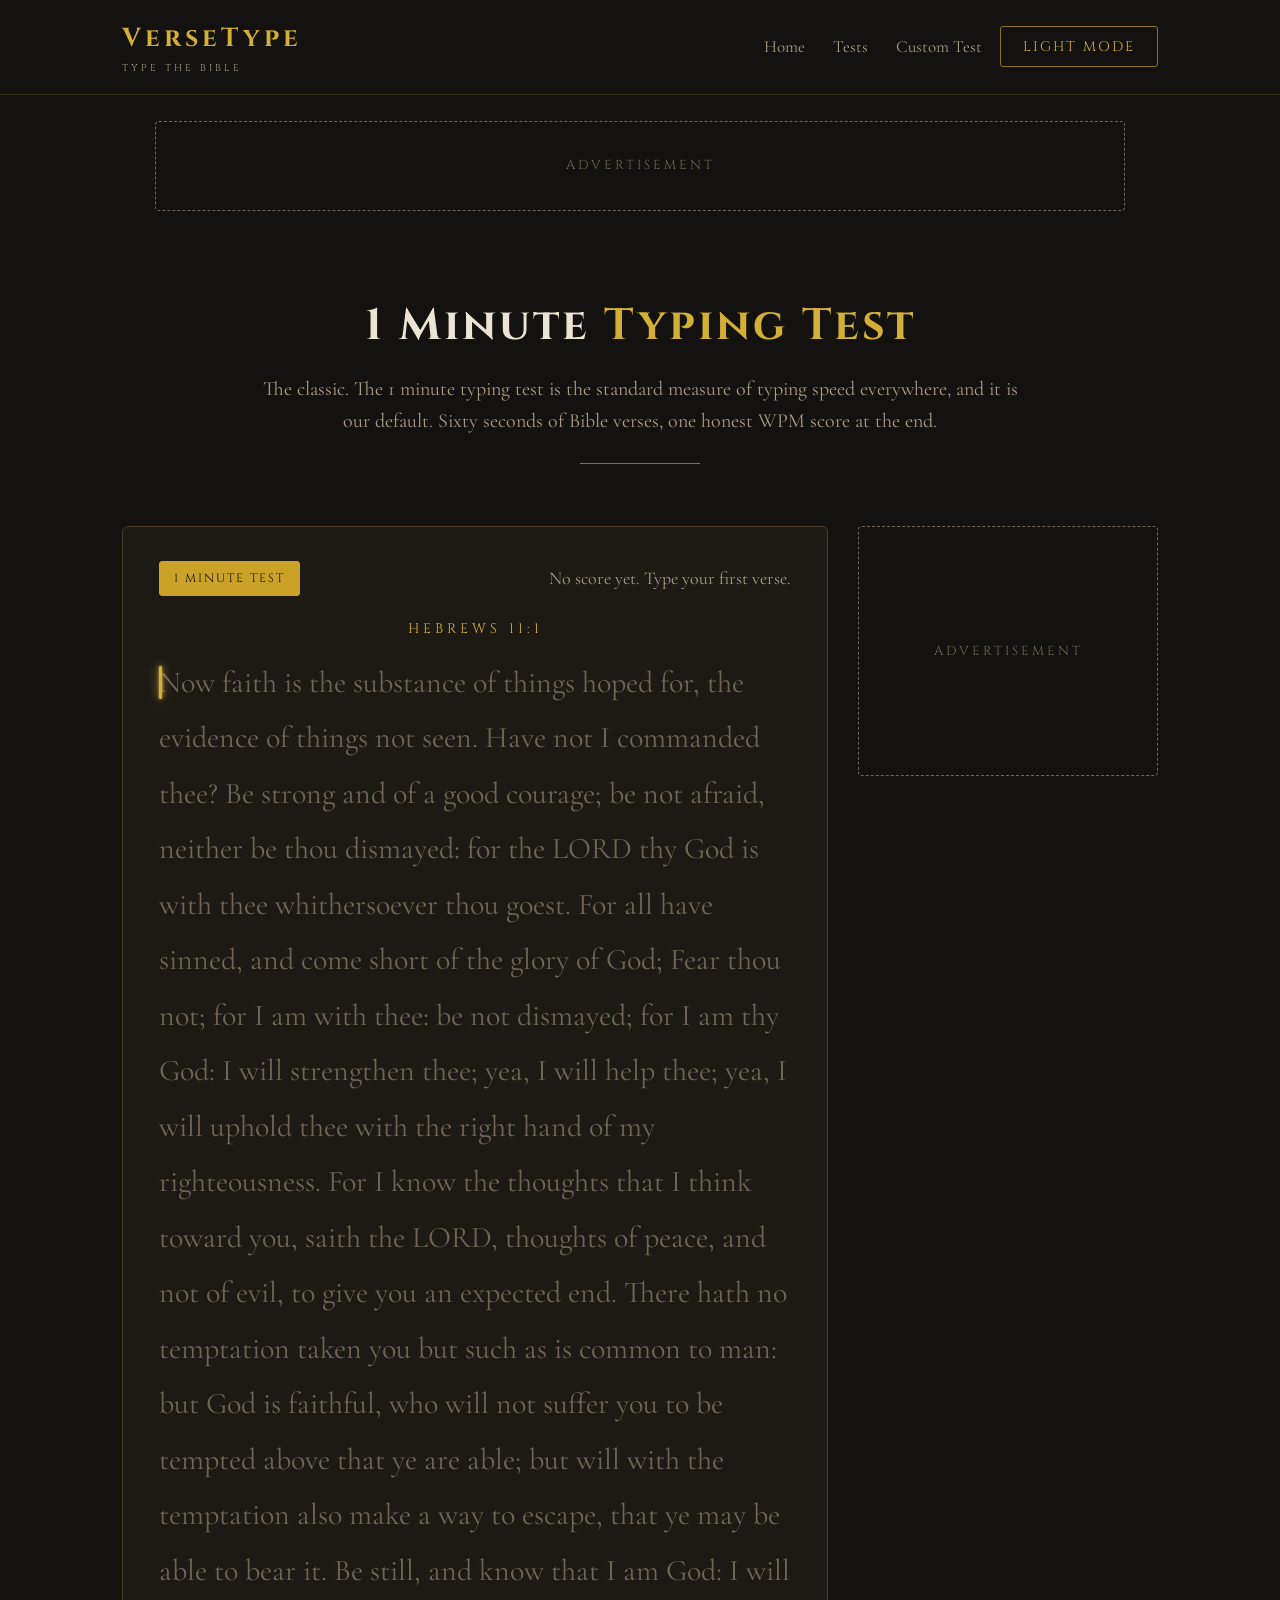
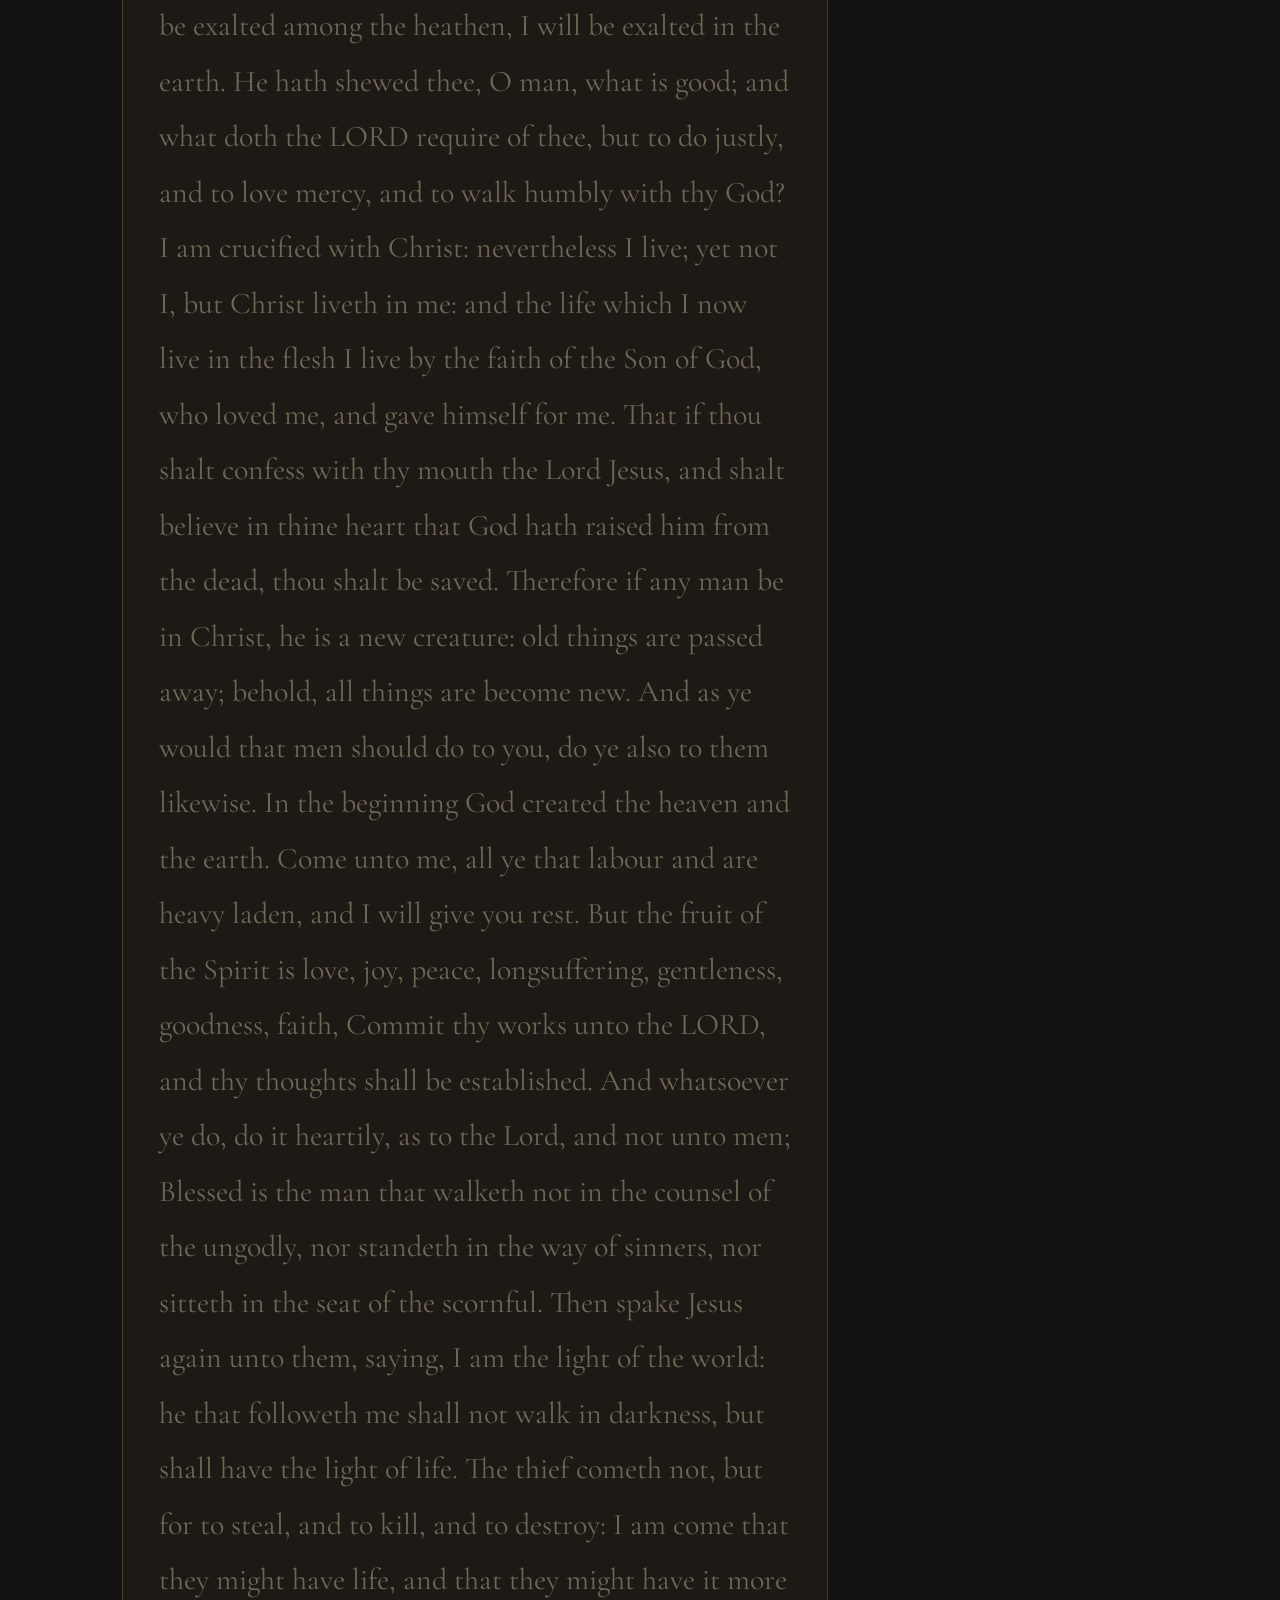
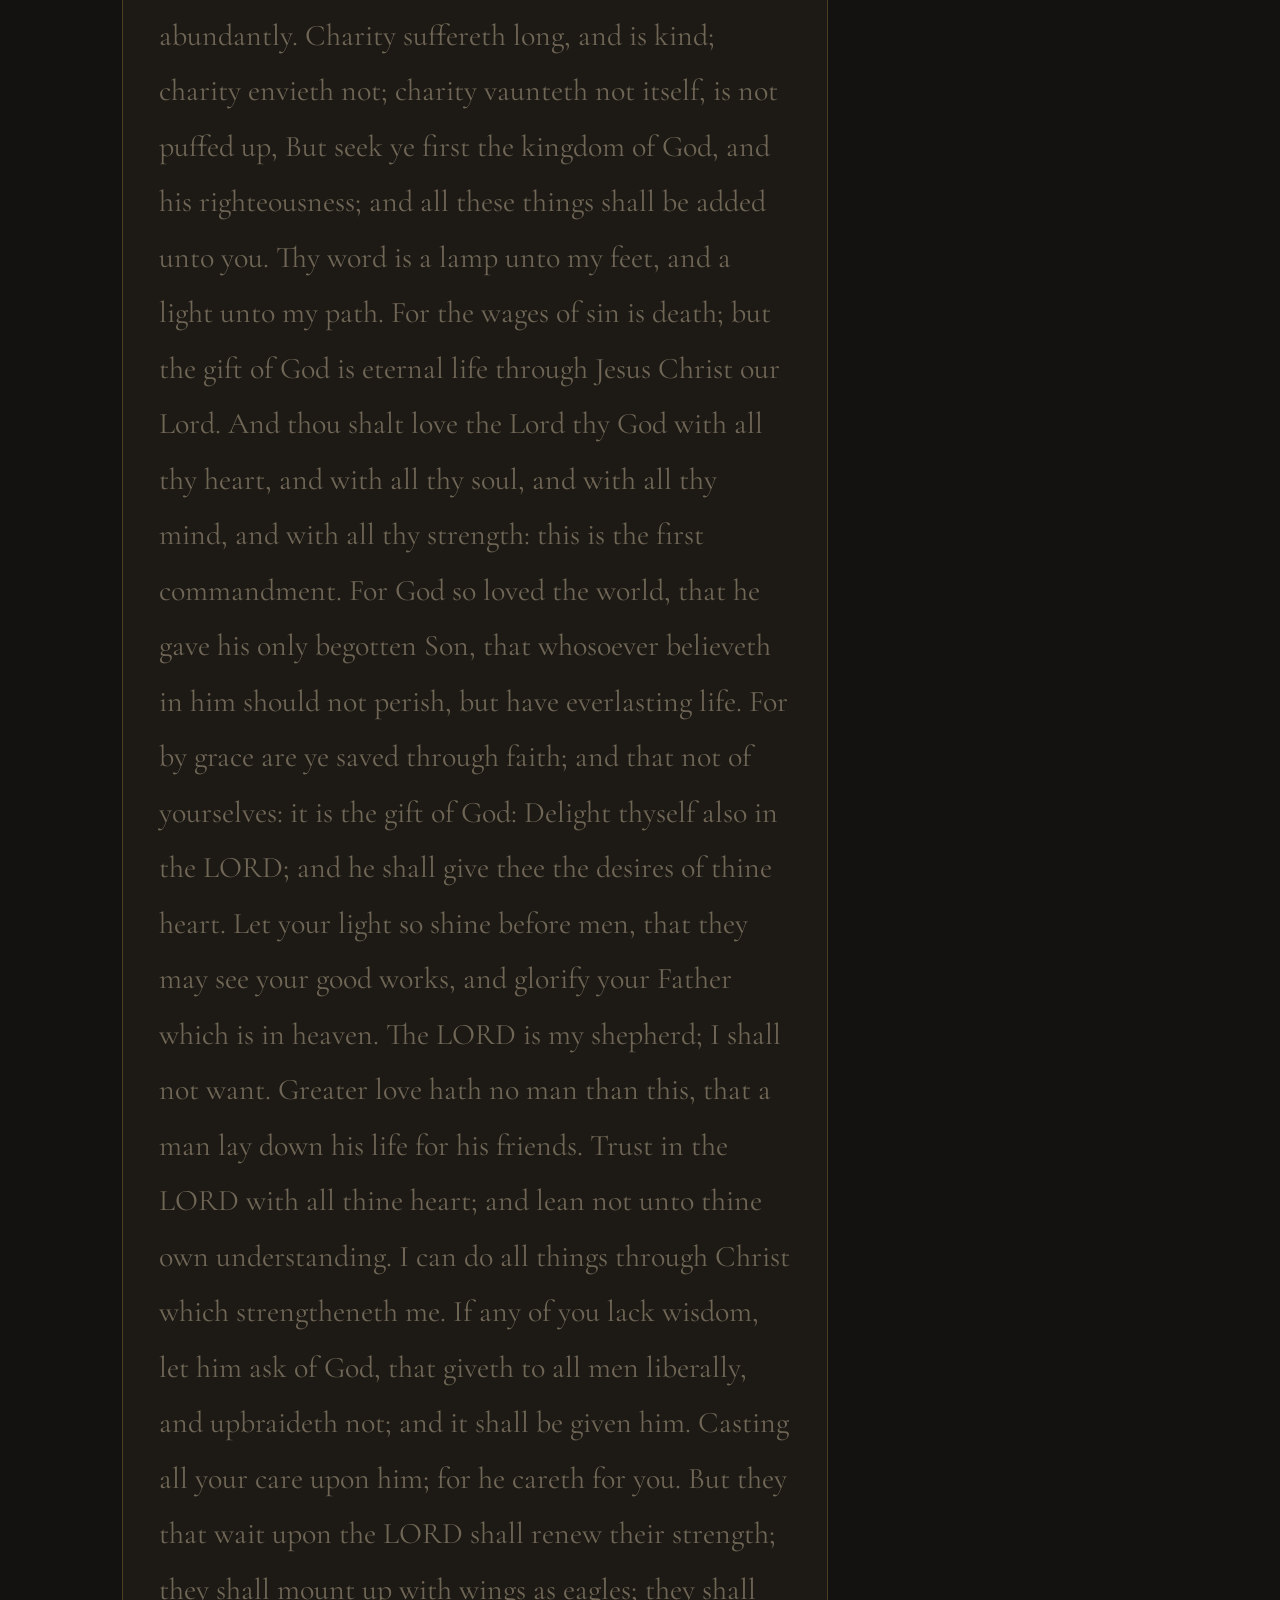
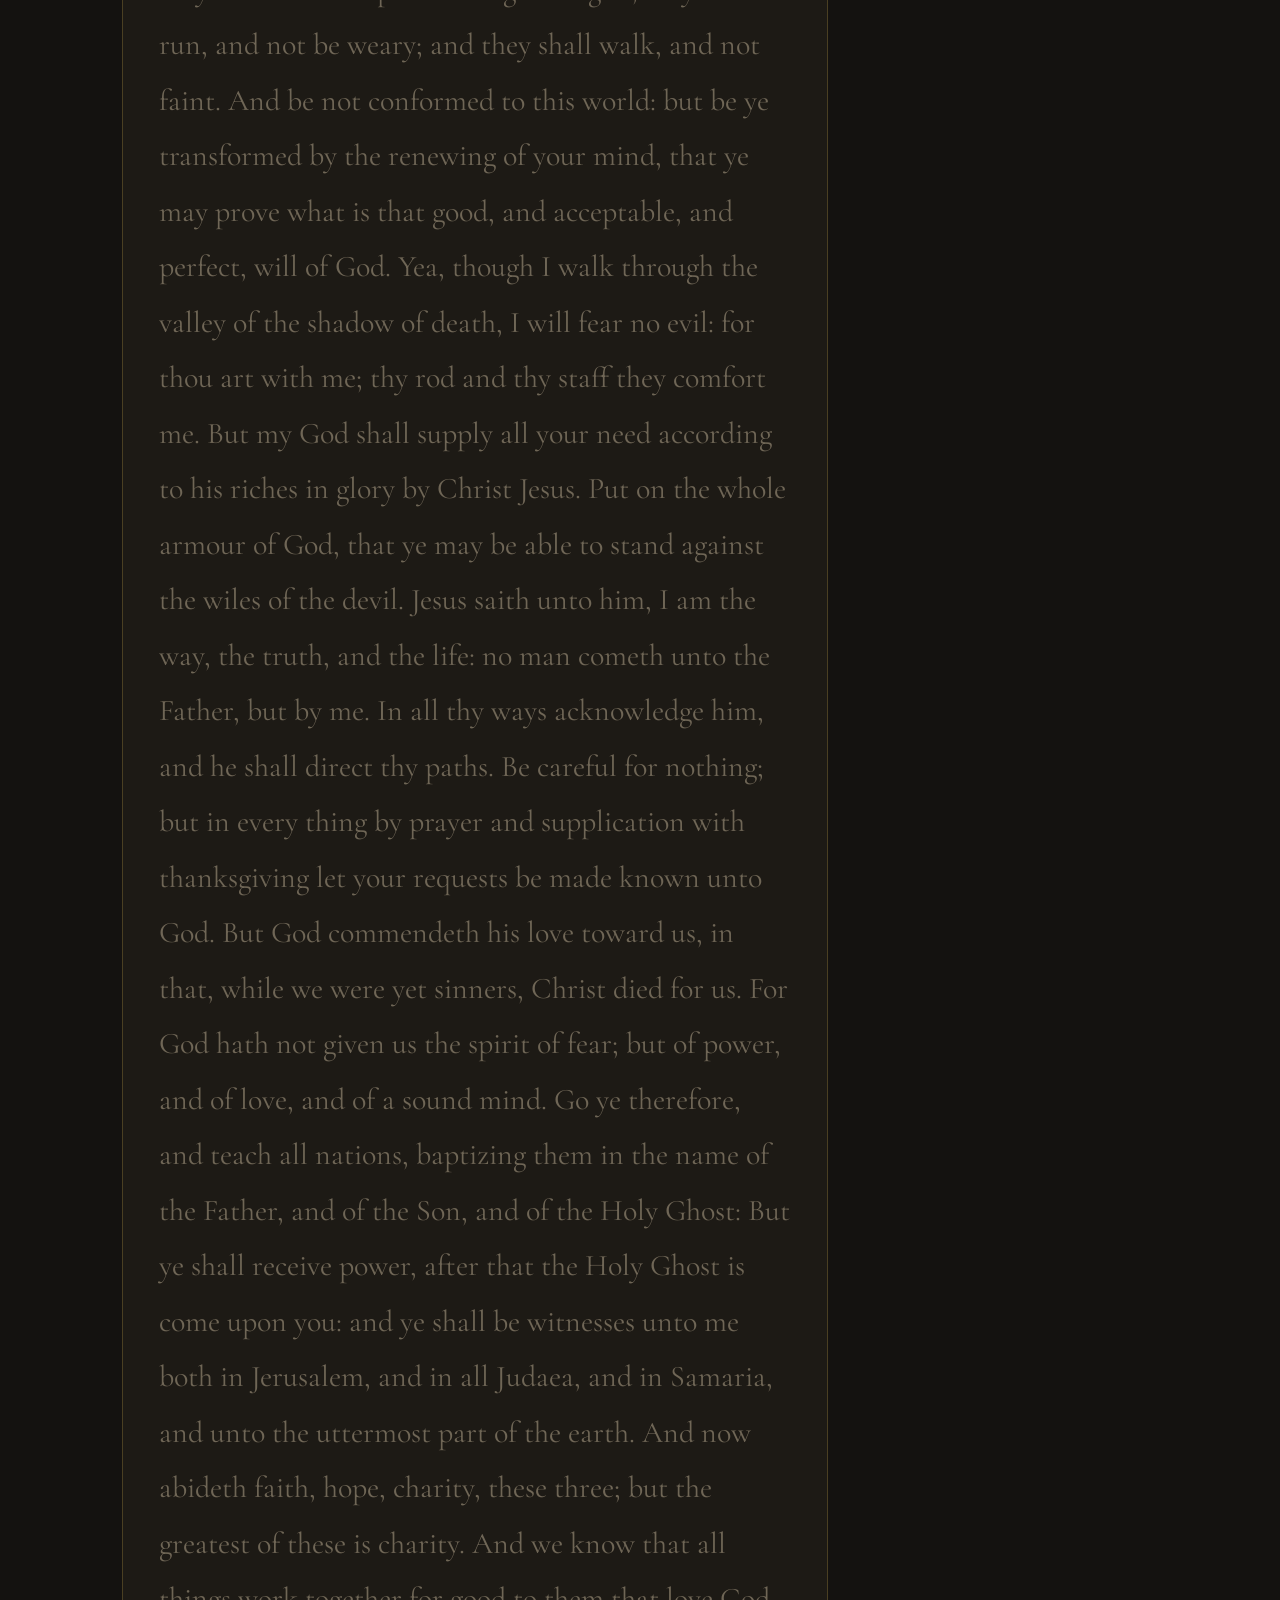
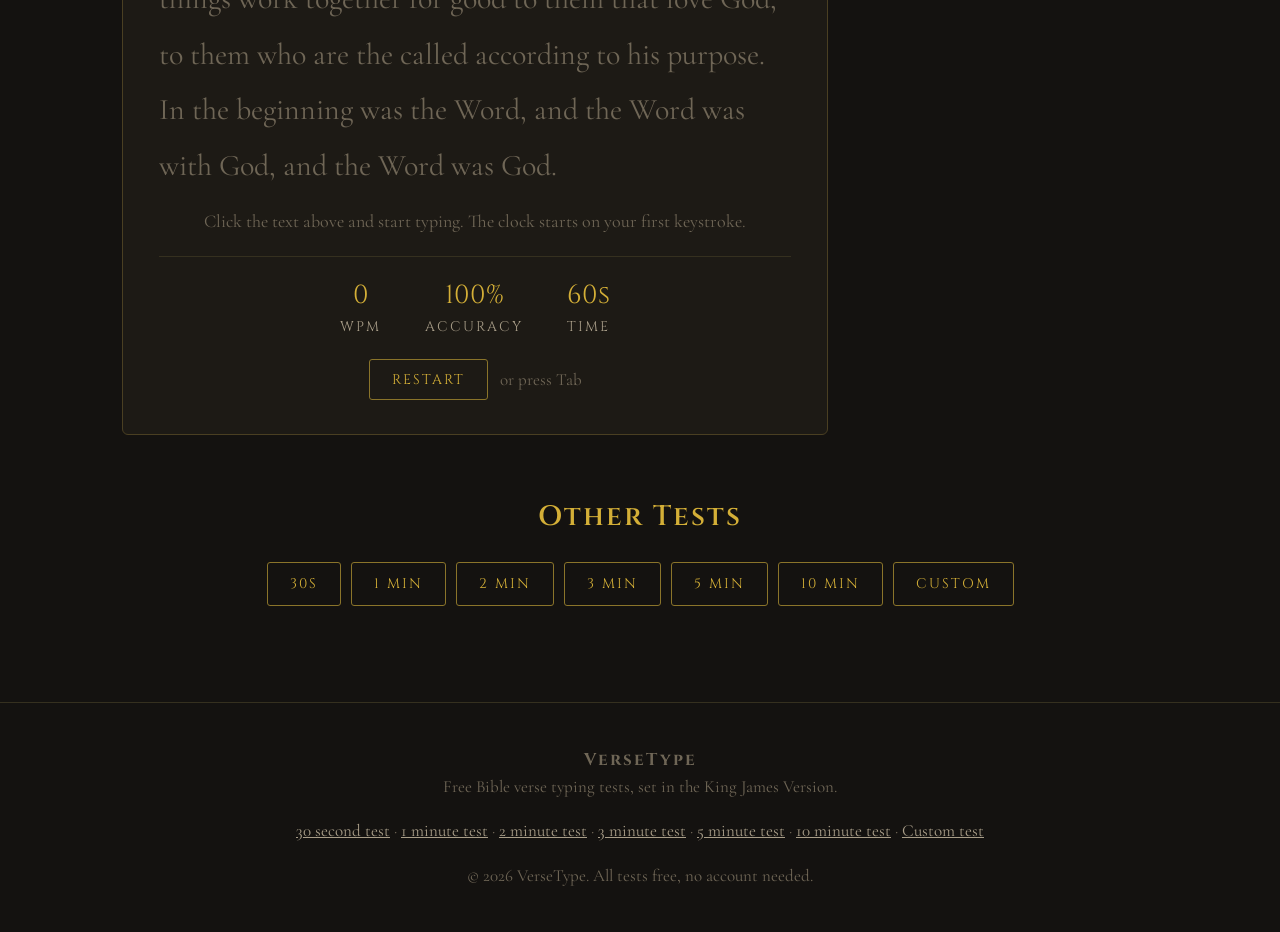
==== 1-minute-typing-test.html @ 513403b7 "VerseType: Bible verse typing test site" ====
<!DOCTYPE html>
<html lang="en">
<head>
<meta charset="utf-8">
<meta name="viewport" content="width=device-width, initial-scale=1">
<title>1 Minute Typing Test - Check Your WPM | VerseType</title>
<meta name="description" content="Take a free 1 minute typing test with Bible verses. Check your WPM and accuracy, earn a printable certificate. No account needed.">
<link rel="canonical" href="https://www.versetype.com/1-minute-typing-test.html">
<link rel="preconnect" href="https://fonts.googleapis.com"><link rel="preconnect" href="https://fonts.gstatic.com" crossorigin><link href="https://fonts.googleapis.com/css2?family=Cinzel:wght@400;600;700&family=Cormorant+Garamond:ital,wght@0,400;0,500;0,600;1,400&display=swap" rel="stylesheet">
<link rel="stylesheet" href="assets/style.css">
</head>
<body>
<header class="site-header"><div class="wrap"><a class="logo" href="index.html">VerseType<small>TYPE THE BIBLE</small></a><nav class="nav"><a href="index.html">Home</a><a href="1-minute-typing-test.html" class="hide-mobile">Tests</a><a href="custom-typing-test.html">Custom Test</a><button class="btn" id="theme-toggle" type="button">Light mode</button></nav></div></header>
<div class="wrap"><!-- Ad slot: top banner. Reserved for a future ad network. No ad code yet. -->
<div class="ad-slot ad-banner"><span>Advertisement</span></div>
<main><section class="hero"><div class="wrap"><h1>1 Minute <span class="gold">Typing Test</span></h1><div class="intro-copy"><p>The classic. The 1 minute typing test is the standard measure of typing speed everywhere, and it is our default. Sixty seconds of Bible verses, one honest WPM score at the end.</p></div><div class="hero-rule"></div></div></section><div class="layout"><div><div class="vt-widget" data-duration="60">
<div class="vt-topbar"><div class="vt-modes"><span class="btn active" style="cursor:default;">1 Minute test</span></div><div class="vt-best"></div></div>
<div class="vt-ref"></div>
<div class="vt-text" tabindex="0" role="textbox" aria-label="Typing area. Click and start typing."></div>
<div class="vt-focus-hint">Click the text above and start typing. The clock starts on your first keystroke.</div>
<div class="vt-live"><div class="lv"><div class="n vt-wpm">0</div><div class="l">WPM</div></div><div class="lv"><div class="n vt-acc">100%</div><div class="l">Accuracy</div></div><div class="lv"><div class="n vt-time">60s</div><div class="l">Time</div></div></div>
<div class="vt-actions"><button class="btn vt-restart" type="button">Restart</button><span style="color:var(--faint);font-size:17px;align-self:center;">or press Tab</span></div>
<input class="vt-input" type="text" autocomplete="off" autocapitalize="off" autocorrect="off" spellcheck="false" aria-label="Hidden typing input">
<div class="vt-results" hidden>
<div class="vt-blur-wrap"><div class="vt-blur-box vt-score-blurred"><div class="big-wpm"><span class="vt-blur-wpm">0</span></div><div style="font-family:Cinzel,serif;letter-spacing:3px;color:var(--muted);font-size:13px;margin-top:8px;">WORDS PER MINUTE &middot; <span class="vt-blur-acc">0%</span> ACCURACY</div></div><div class="vt-reveal-veil"><button class="btn vt-reveal" type="button">Reveal my score</button></div></div>
<!-- Ad slot: results page banner. Reserved for a future ad network. No ad code yet. -->
<div class="ad-slot ad-results"><span>Advertisement</span></div>
<div class="vt-stats"><div class="stat-card"><div class="stat-num vt-stat-wpm">0</div><div class="stat-label">WPM</div></div><div class="stat-card"><div class="stat-num vt-stat-acc">0%</div><div class="stat-label">Accuracy</div></div><div class="stat-card"><div class="stat-num vt-stat-chars">0</div><div class="stat-label">Characters</div></div><div class="stat-card"><div class="stat-num vt-stat-time">0s</div><div class="stat-label">Time</div></div></div>
<div class="vt-tricky"></div>
<div class="vt-cert"><div class="cert-kicker">VerseType</div><div class="cert-title">Certificate of Typing</div><div class="cert-wpm"><span class="vt-cert-wpm">0</span></div><div class="cert-sub">words per minute</div><div class="cert-sub vt-cert-acc"></div><div class="cert-verse vt-cert-verse"></div><div class="cert-ref vt-cert-ref"></div><div class="cert-date vt-cert-date"></div><div class="cert-seal">VT</div></div>
<div class="vt-actions"><button class="btn vt-print" type="button">Print certificate</button><button class="btn vt-again" type="button">Try again</button></div>
</div>
</div>
</div><div><!-- Ad slot: side rectangle. Reserved for a future ad network. No ad code yet. -->
<div class="ad-slot ad-rect"><span>Advertisement</span></div>
</div></div><section class="section"><div class="wrap"><h2>Other Tests</h2><div class="test-links"><a class="btn" href="30-second-typing-test.html">30s</a><a class="btn" href="1-minute-typing-test.html">1 min</a><a class="btn" href="2-minute-typing-test.html">2 min</a><a class="btn" href="3-minute-typing-test.html">3 min</a><a class="btn" href="5-minute-typing-test.html">5 min</a><a class="btn" href="10-minute-typing-test.html">10 min</a><a class="btn" href="custom-typing-test.html">Custom</a></div></div></section></main></div><footer><div class="wrap"><p><strong style="font-family:Cinzel,serif;letter-spacing:2px;">VerseType</strong><br>Free Bible verse typing tests, set in the King James Version.</p><p><a href="30-second-typing-test.html">30 second test</a> &middot; <a href="1-minute-typing-test.html">1 minute test</a> &middot; <a href="2-minute-typing-test.html">2 minute test</a> &middot; <a href="3-minute-typing-test.html">3 minute test</a> &middot; <a href="5-minute-typing-test.html">5 minute test</a> &middot; <a href="10-minute-typing-test.html">10 minute test</a> &middot; <a href="custom-typing-test.html">Custom test</a></p><p>&copy; 2026 VerseType. All tests free, no account needed.</p></div></footer>
<script src="assets/versetype.js"></script>
</body>
</html>
---- assets/style.css ----
/* VerseType design system: a quiet chapel, not an arcade. */
:root {
  --bg: #141210;
  --surface: #1d1a15;
  --surface-2: #242019;
  --gold: #c9a227;
  --gold-bright: #d4af37;
  --gold-dim: #8a742a;
  --ink: #ece4d3;
  --muted: #a89d88;
  --faint: #6f6656;
  --correct: #a9c48a;
  --wrong: #c06a58;
  --line: #35301f;
  --card-border: #4a3f22;
}

[data-theme="light"] {
  --bg: #f7f1e3;
  --surface: #fffdf6;
  --surface-2: #f1e9d4;
  --gold: #9a7a1c;
  --gold-bright: #8a6d18;
  --gold-dim: #b39a4a;
  --ink: #2b2415;
  --muted: #6d6249;
  --faint: #9a8f74;
  --correct: #4e7a3a;
  --wrong: #b0442f;
  --line: #e2d7ba;
  --card-border: #d8cba4;
}

* { box-sizing: border-box; }

body {
  margin: 0;
  background: var(--bg);
  color: var(--ink);
  font-family: "Cormorant Garamond", Georgia, serif;
  font-size: 20px;
  line-height: 1.6;
  transition: background 0.3s, color 0.3s;
}

h1, h2, h3, .logo, .vt-ref, .btn, .stat-num, .cert-name {
  font-family: Cinzel, "Times New Roman", serif;
}

.wrap { max-width: 1080px; margin: 0 auto; padding: 0 22px; }

/* Header */
.site-header {
  border-bottom: 1px solid var(--line);
  padding: 18px 0;
}
.site-header .wrap {
  display: flex; align-items: center; justify-content: space-between;
}
.logo {
  font-size: 26px; letter-spacing: 4px; color: var(--gold-bright);
  text-decoration: none; font-weight: 700;
}
.logo small {
  display: block; font-size: 10px; letter-spacing: 3px;
  color: var(--muted); font-weight: 400;
}
.nav { display: flex; gap: 8px; align-items: center; flex-wrap: wrap; }
.nav a {
  color: var(--muted); text-decoration: none; font-size: 17px;
  padding: 6px 10px; border-radius: 4px;
}
.nav a:hover { color: var(--gold-bright); }

/* Buttons: outlined gold, subtle hover glow. No gradients. */
.btn {
  font-family: Cinzel, serif;
  background: transparent;
  color: var(--gold-bright);
  border: 1px solid var(--gold-dim);
  border-radius: 3px;
  padding: 10px 22px;
  font-size: 14px;
  letter-spacing: 2px;
  cursor: pointer;
  transition: box-shadow 0.25s, border-color 0.25s, color 0.25s;
  text-transform: uppercase;
}
.btn:hover {
  border-color: var(--gold-bright);
  box-shadow: 0 0 14px rgba(201, 162, 39, 0.28);
  color: var(--gold-bright);
}
.btn.active {
  background: var(--gold);
  border-color: var(--gold);
  color: #141210;
}
[data-theme="light"] .btn.active { color: #fffdf6; }
.btn:disabled { opacity: 0.45; cursor: default; box-shadow: none; }

/* Ad slots: marked placeholders for a future ad network */
.ad-slot {
  border: 1px dashed var(--faint);
  border-radius: 4px;
  color: var(--faint);
  font-size: 13px;
  letter-spacing: 3px;
  text-transform: uppercase;
  text-align: center;
  padding: 14px;
  margin: 26px auto;
  font-family: Cinzel, serif;
}
.ad-banner { max-width: 970px; min-height: 90px; display: flex; align-items: center; justify-content: center; }
.ad-rect { min-height: 250px; max-width: 300px; display: flex; align-items: center; justify-content: center; }
.ad-results { max-width: 728px; min-height: 90px; display: flex; align-items: center; justify-content: center; }

/* Layout with side ad */
.layout { display: grid; grid-template-columns: 1fr 300px; gap: 30px; align-items: start; }
@media (max-width: 900px) {
  .layout { grid-template-columns: 1fr; }
  .ad-rect { max-width: 100%; min-height: 120px; }
}

/* Hero */
.hero { text-align: center; padding: 54px 0 10px; }
.hero h1 {
  font-size: 44px; font-weight: 700; letter-spacing: 3px;
  color: var(--ink); margin: 0 0 12px;
}
.hero h1 .gold { color: var(--gold-bright); }
.hero p.lead { color: var(--muted); font-size: 22px; max-width: 640px; margin: 0 auto; }
.hero-rule {
  width: 120px; height: 1px; background: var(--gold-dim);
  margin: 26px auto;
}

/* Widget */
.vt-widget {
  background: var(--surface);
  border: 1px solid var(--card-border);
  border-radius: 6px;
  padding: 34px 36px;
  margin: 26px 0;
  position: relative;
}
.vt-topbar {
  display: flex; justify-content: space-between; align-items: center;
  flex-wrap: wrap; gap: 12px; margin-bottom: 8px;
}
.vt-modes { display: flex; gap: 8px; flex-wrap: wrap; }
.vt-modes .btn { padding: 7px 14px; font-size: 12px; }
.vt-best { color: var(--muted); font-size: 18px; }
.vt-best strong { color: var(--gold-bright); font-weight: 600; }

.vt-ref {
  color: var(--gold-bright);
  font-size: 14px;
  letter-spacing: 4px;
  text-transform: uppercase;
  text-align: center;
  margin: 22px 0 14px;
  min-height: 22px;
}

.vt-text {
  position: relative;
  font-size: 30px;
  line-height: 1.85;
  color: var(--faint);
  min-height: 220px;
  cursor: text;
  user-select: none;
  outline: none;
}
.vt-text span { position: relative; }
.vt-text span.ok { color: var(--correct); }
.vt-text span.bad { color: var(--wrong); }
.vt-caret {
  position: absolute;
  width: 3px;
  background: var(--gold-bright);
  border-radius: 2px;
  box-shadow: 0 0 10px rgba(212, 175, 55, 0.9), 0 0 3px rgba(212, 175, 55, 1);
  transition: left 0.09s ease-out, top 0.09s ease-out, height 0.15s;
  pointer-events: none;
}
.vt-focus-hint {
  text-align: center; color: var(--faint); font-size: 18px; margin-top: 14px;
}
.vt-live {
  display: flex; justify-content: center; gap: 44px;
  margin-top: 20px; padding-top: 18px;
  border-top: 1px solid var(--line);
}
.vt-live .lv { text-align: center; }
.vt-live .lv .n {
  font-family: Cinzel, serif; font-size: 26px; color: var(--gold-bright);
}
.vt-live .lv .l {
  font-size: 14px; letter-spacing: 2px; color: var(--muted);
  text-transform: uppercase; font-family: Cinzel, serif;
}
.vt-actions { text-align: center; margin-top: 20px; display: flex; gap: 12px; justify-content: center; flex-wrap: wrap; }
.vt-input {
  position: absolute; opacity: 0; pointer-events: none;
  top: 0; left: 0; width: 10px; height: 10px;
}

/* Results */
.vt-results { margin-top: 10px; }
.vt-blur-wrap { position: relative; text-align: center; padding: 30px 10px; }
.vt-score-blurred { filter: blur(14px); user-select: none; pointer-events: none; }
.vt-score-blurred .big-wpm {
  font-family: Cinzel, serif; font-size: 84px; color: var(--gold-bright);
  line-height: 1;
}
.vt-reveal-veil {
  position: absolute; inset: 0; display: flex;
  align-items: center; justify-content: center;
}
.vt-stats {
  display: grid; grid-template-columns: repeat(4, 1fr);
  gap: 14px; margin: 8px 0 26px;
}
.stat-card {
  background: var(--surface-2);
  border: 1px solid var(--card-border);
  border-radius: 5px;
  padding: 18px 10px;
  text-align: center;
}
.stat-num { font-size: 34px; color: var(--gold-bright); }
.stat-label {
  font-family: Cinzel, serif; font-size: 11px; letter-spacing: 2px;
  color: var(--muted); text-transform: uppercase; margin-top: 6px;
}
.vt-tricky {
  text-align: center; color: var(--muted); font-size: 19px; margin-bottom: 26px;
}
.vt-tricky strong { color: var(--wrong); font-size: 24px; letter-spacing: 6px; }

/* Certificate */
.vt-cert {
  border: 3px double var(--gold);
  border-radius: 4px;
  padding: 44px 40px;
  text-align: center;
  background: var(--surface);
  margin: 10px auto 24px;
  max-width: 640px;
  position: relative;
}
.vt-cert .cert-kicker {
  font-family: Cinzel, serif; font-size: 12px; letter-spacing: 5px;
  color: var(--muted); text-transform: uppercase;
}
.vt-cert .cert-title {
  font-family: Cinzel, serif; font-size: 34px; color: var(--gold-bright);
  letter-spacing: 3px; margin: 8px 0 4px;
}
.vt-cert .cert-wpm {
  font-family: Cinzel, serif; font-size: 64px; color: var(--ink); margin: 10px 0 2px;
}
.vt-cert .cert-sub { color: var(--muted); font-size: 19px; }
.vt-cert .cert-verse { font-style: italic; color: var(--ink); font-size: 20px; margin: 16px 0 4px; }
.vt-cert .cert-ref {
  font-family: Cinzel, serif; font-size: 13px; letter-spacing: 3px;
  color: var(--gold-bright); text-transform: uppercase;
}
.vt-cert .cert-date { color: var(--muted); font-size: 18px; margin-top: 14px; }
.cert-seal {
  width: 84px; height: 84px; border-radius: 50%;
  border: 2px solid var(--gold);
  color: var(--gold-bright);
  display: flex; align-items: center; justify-content: center;
  font-family: Cinzel, serif; font-size: 15px; letter-spacing: 1px;
  margin: 20px auto 0;
  box-shadow: 0 0 12px rgba(201, 162, 39, 0.25);
}

/* Sections */
.section { padding: 34px 0; }
.section h2 {
  font-size: 28px; letter-spacing: 2px; color: var(--gold-bright);
  text-align: center; margin: 0 0 8px; font-weight: 600;
}
.section .sub { text-align: center; color: var(--muted); max-width: 640px; margin: 0 auto 26px; }
.faq { max-width: 760px; margin: 0 auto; }
.faq details {
  border-bottom: 1px solid var(--line); padding: 16px 4px;
}
.faq summary {
  font-family: Cinzel, serif; font-size: 17px; letter-spacing: 1px;
  color: var(--ink); cursor: pointer;
}
.faq summary:hover { color: var(--gold-bright); }
.faq p { color: var(--muted); margin: 10px 0 4px; font-size: 19px; }

.bible-note {
  max-width: 760px; margin: 0 auto; text-align: center;
  border: 1px solid var(--card-border); border-radius: 6px;
  padding: 30px; background: var(--surface);
}
.bible-note p { color: var(--muted); }

/* Streaks and badges */
.streak-bar {
  display: flex; justify-content: center; gap: 26px; flex-wrap: wrap;
  margin: 10px 0 0; color: var(--muted); font-size: 19px;
}
.streak-bar strong { color: var(--gold-bright); }
.badge-row { display: flex; justify-content: center; gap: 14px; flex-wrap: wrap; margin-top: 18px; }
.badge {
  width: 108px; padding: 14px 8px; text-align: center;
  border: 1px solid var(--line); border-radius: 6px;
  background: var(--surface); opacity: 0.42;
}
.badge.earned { opacity: 1; border-color: var(--gold-dim); }
.badge .b-icon { font-size: 26px; color: var(--gold-bright); font-family: Cinzel, serif; }
.badge .b-name { font-family: Cinzel, serif; font-size: 11px; letter-spacing: 1px; color: var(--ink); margin-top: 6px; }
.badge .b-desc { font-size: 14px; color: var(--muted); line-height: 1.3; margin-top: 4px; }

/* Duration page links */
.test-links { display: flex; justify-content: center; gap: 10px; flex-wrap: wrap; margin: 22px 0; }
.test-links a { text-decoration: none; }

.intro-copy { max-width: 760px; margin: 0 auto; color: var(--muted); text-align: center; }
.intro-copy p { margin: 12px 0; }

footer {
  border-top: 1px solid var(--line); margin-top: 40px; padding: 26px 0;
  text-align: center; color: var(--faint); font-size: 17px;
}
footer a { color: var(--muted); }

/* Custom test page */
.custom-box { max-width: 760px; margin: 0 auto; }
textarea#custom-text {
  width: 100%; min-height: 180px; background: var(--surface);
  border: 1px solid var(--card-border); border-radius: 5px;
  color: var(--ink); font-family: "Cormorant Garamond", serif; font-size: 20px;
  padding: 16px; resize: vertical;
}
.share-row { display: flex; gap: 10px; margin-top: 14px; flex-wrap: wrap; }
input#share-link {
  flex: 1; min-width: 220px; background: var(--surface-2);
  border: 1px solid var(--card-border); border-radius: 4px;
  color: var(--muted); padding: 10px 14px; font-size: 16px;
}

/* Print: certificate only */
@media print {
  body.print-cert * { visibility: hidden; }
  body.print-cert .vt-cert, body.print-cert .vt-cert * { visibility: visible; }
  body.print-cert .vt-cert {
    position: absolute; left: 0; right: 0; top: 20px; margin: 0 auto;
    border-color: #8a6d18;
  }
}

/* Mobile */
@media (max-width: 600px) {
  body { font-size: 18px; }
  .hero h1 { font-size: 30px; letter-spacing: 2px; }
  .vt-widget { padding: 22px 16px; }
  .vt-text { font-size: 23px; line-height: 1.8; min-height: 200px; }
  .vt-stats { grid-template-columns: repeat(2, 1fr); }
  .vt-live { gap: 26px; }
  .vt-cert { padding: 30px 20px; }
  .vt-cert .cert-wpm { font-size: 48px; }
  .nav a.hide-mobile { display: none; }
}
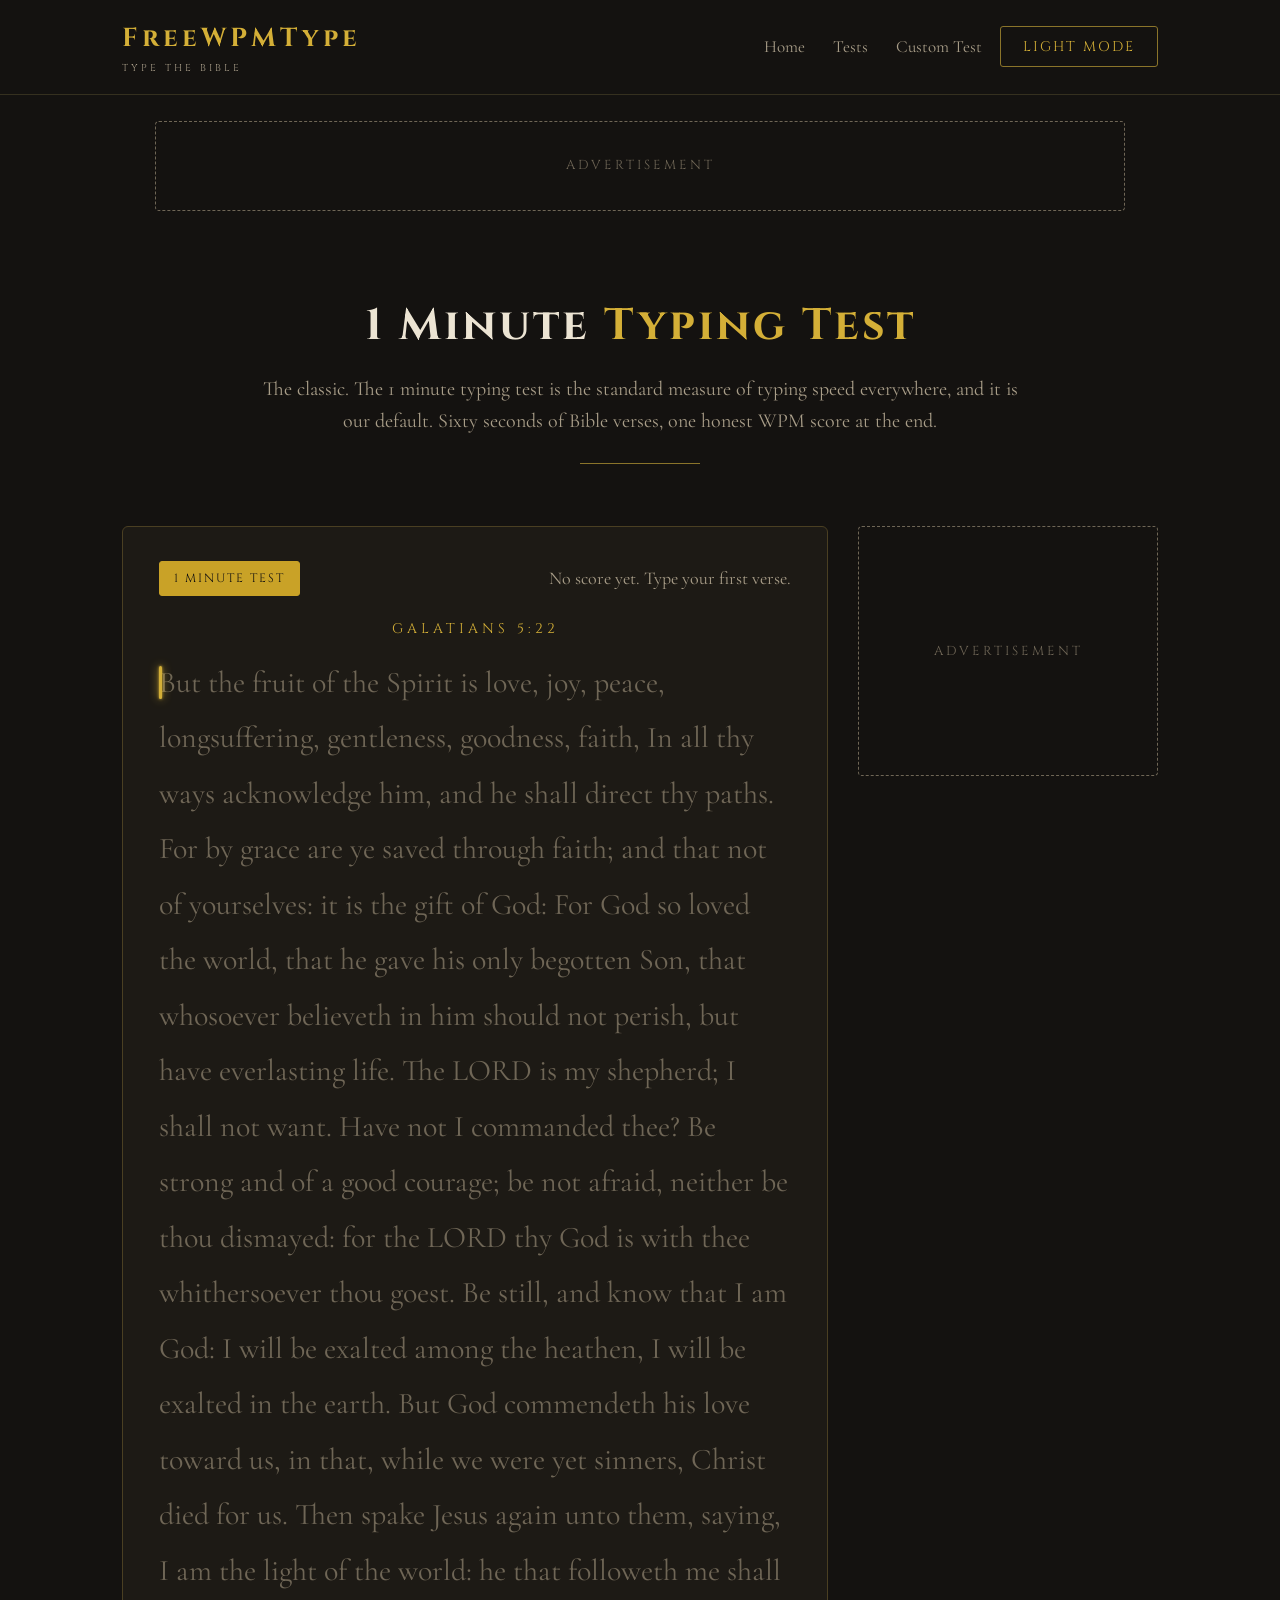
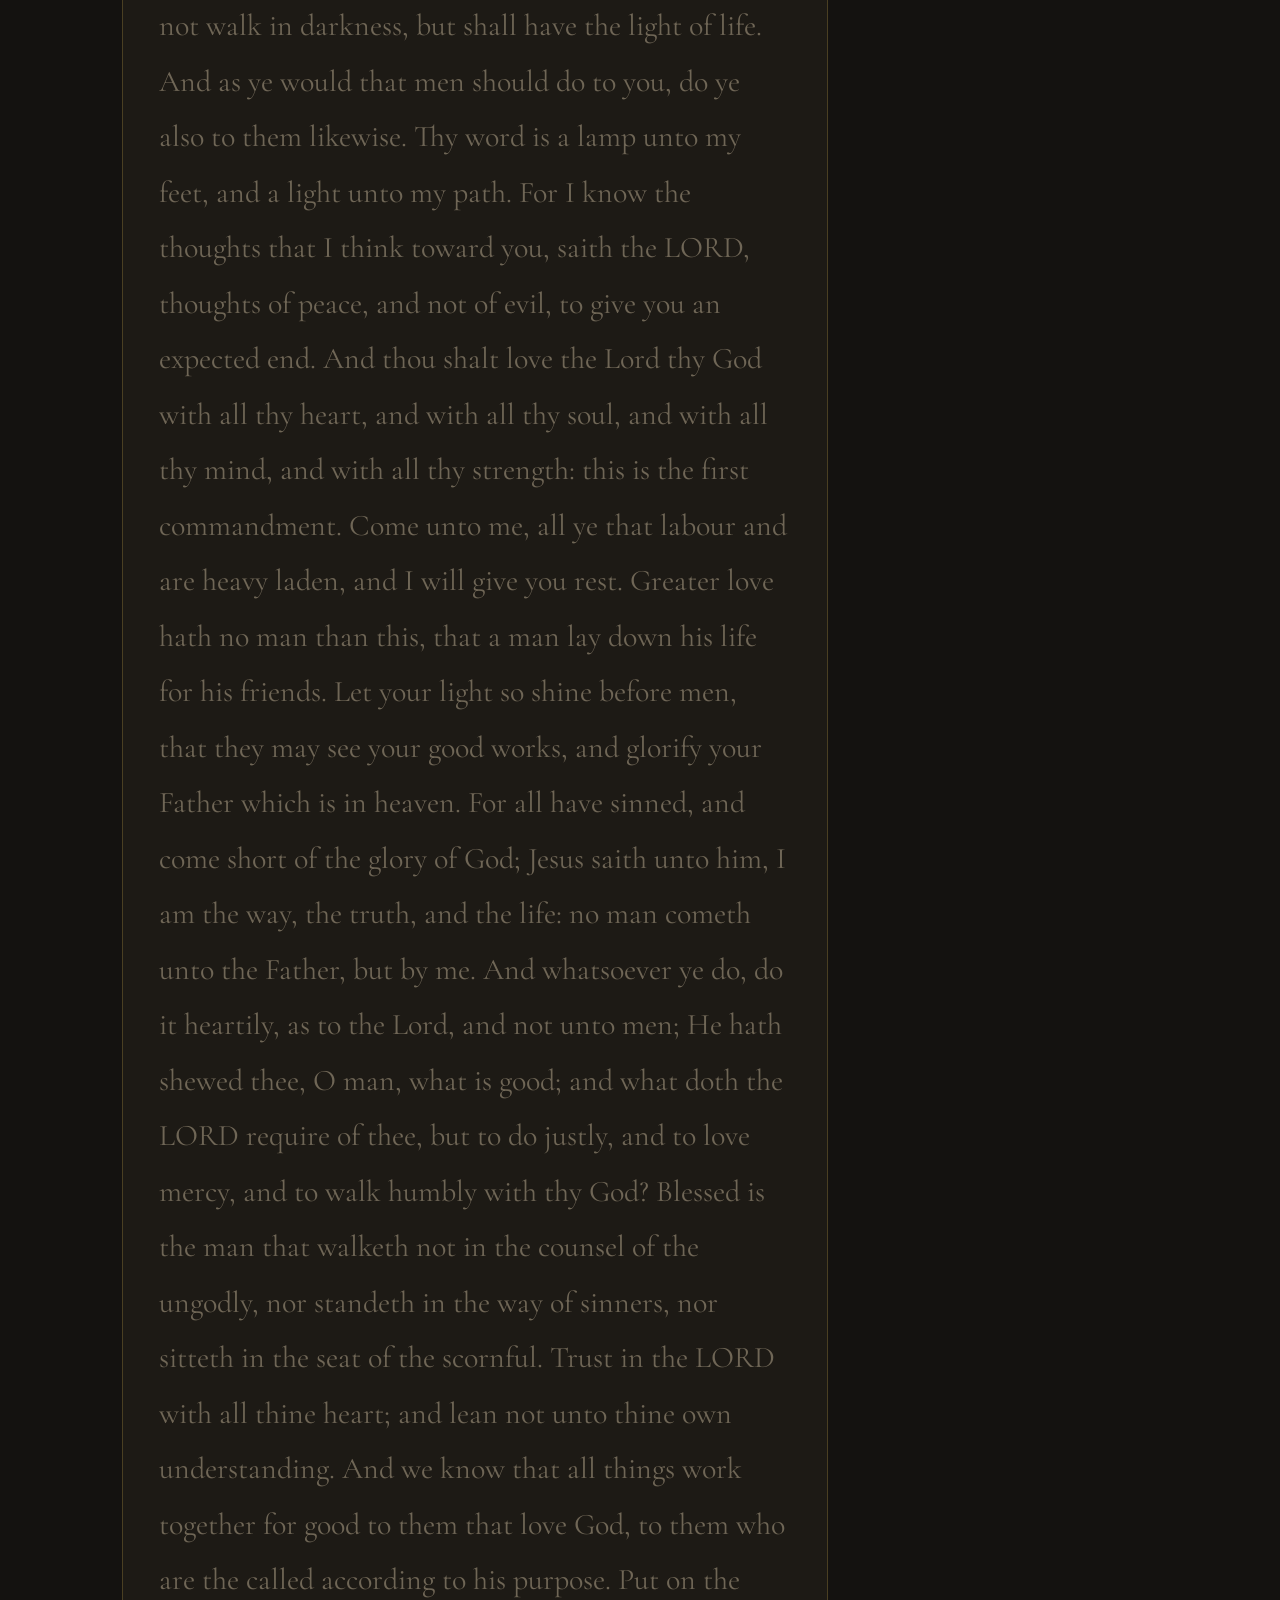
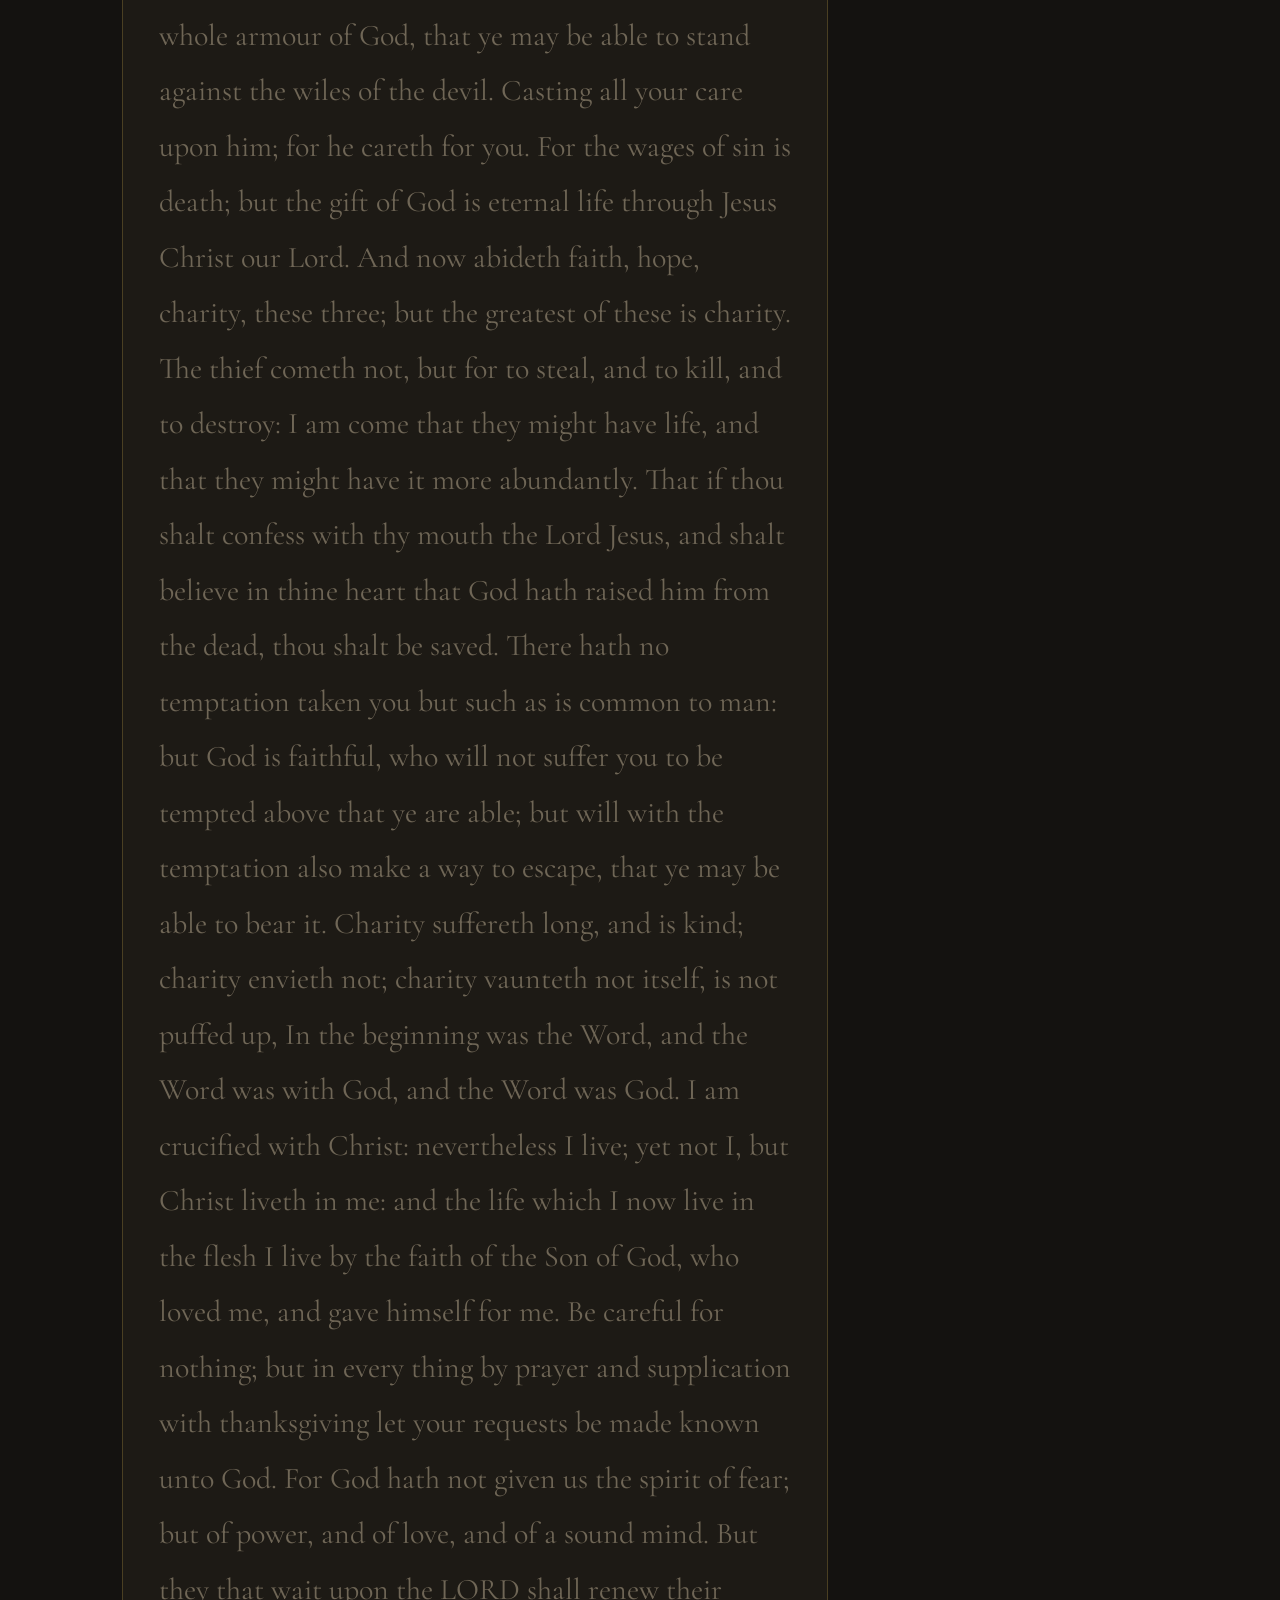
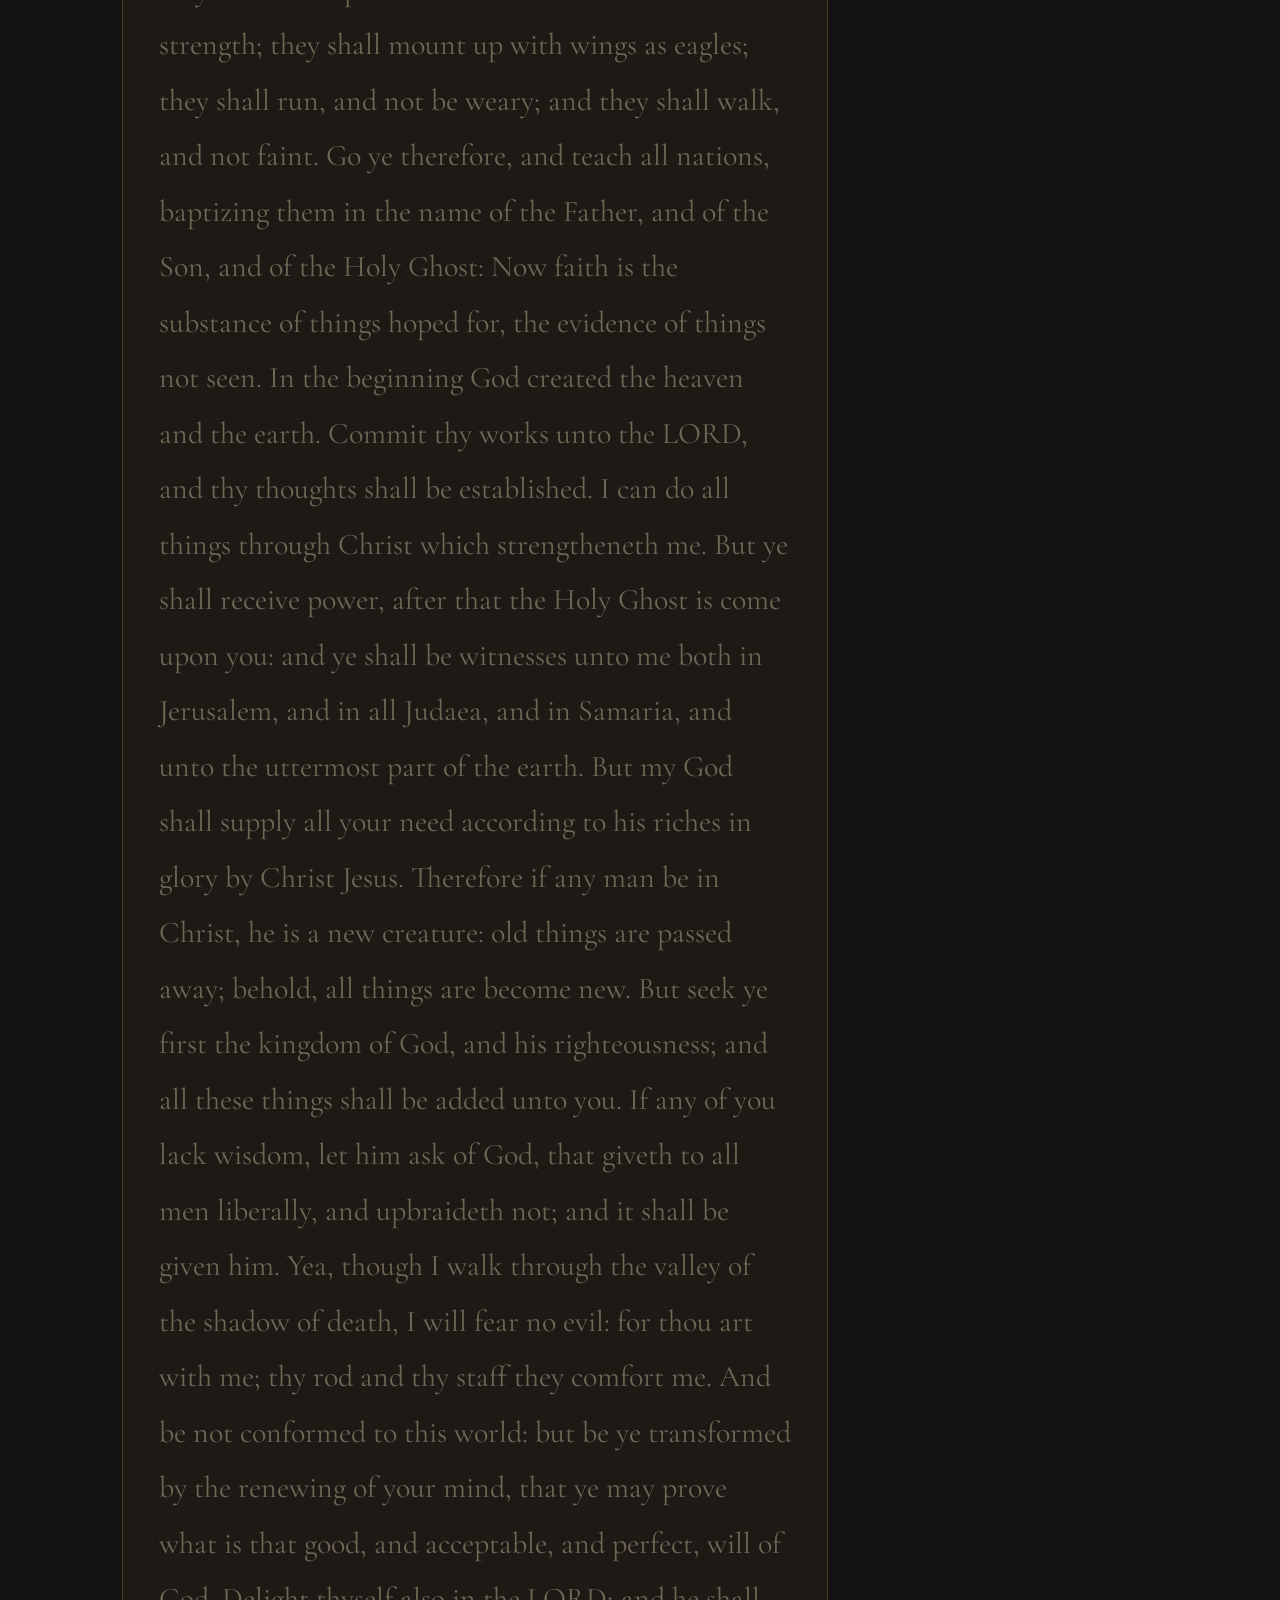
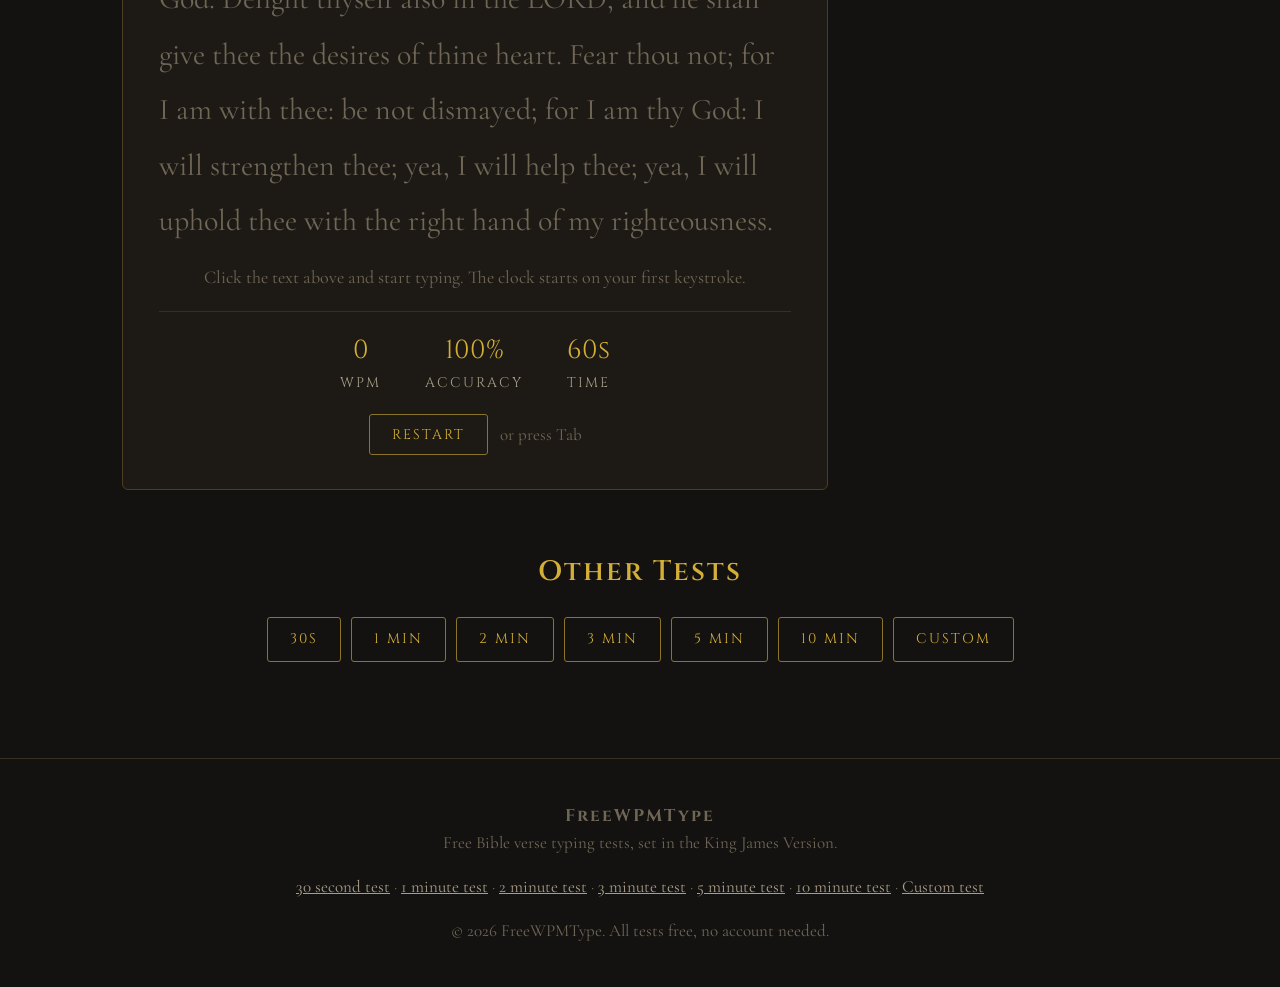
==== commit e3f0c42a: "Rename VerseType to FreeWPMType; canonical domain freewpmtest.com" ====
--- a/1-minute-typing-test.html
+++ b/1-minute-typing-test.html
@@ -3,14 +3,14 @@
 <head>
 <meta charset="utf-8">
 <meta name="viewport" content="width=device-width, initial-scale=1">
-<title>1 Minute Typing Test - Check Your WPM | VerseType</title>
+<title>1 Minute Typing Test - Check Your WPM | FreeWPMType</title>
 <meta name="description" content="Take a free 1 minute typing test with Bible verses. Check your WPM and accuracy, earn a printable certificate. No account needed.">
-<link rel="canonical" href="https://www.versetype.com/1-minute-typing-test.html">
+<link rel="canonical" href="https://freewpmtest.com/1-minute-typing-test.html">
 <link rel="preconnect" href="https://fonts.googleapis.com"><link rel="preconnect" href="https://fonts.gstatic.com" crossorigin><link href="https://fonts.googleapis.com/css2?family=Cinzel:wght@400;600;700&family=Cormorant+Garamond:ital,wght@0,400;0,500;0,600;1,400&display=swap" rel="stylesheet">
 <link rel="stylesheet" href="assets/style.css">
 </head>
 <body>
-<header class="site-header"><div class="wrap"><a class="logo" href="index.html">VerseType<small>TYPE THE BIBLE</small></a><nav class="nav"><a href="index.html">Home</a><a href="1-minute-typing-test.html" class="hide-mobile">Tests</a><a href="custom-typing-test.html">Custom Test</a><button class="btn" id="theme-toggle" type="button">Light mode</button></nav></div></header>
+<header class="site-header"><div class="wrap"><a class="logo" href="index.html">FreeWPMType<small>TYPE THE BIBLE</small></a><nav class="nav"><a href="index.html">Home</a><a href="1-minute-typing-test.html" class="hide-mobile">Tests</a><a href="custom-typing-test.html">Custom Test</a><button class="btn" id="theme-toggle" type="button">Light mode</button></nav></div></header>
 <div class="wrap"><!-- Ad slot: top banner. Reserved for a future ad network. No ad code yet. -->
 <div class="ad-slot ad-banner"><span>Advertisement</span></div>
 <main><section class="hero"><div class="wrap"><h1>1 Minute <span class="gold">Typing Test</span></h1><div class="intro-copy"><p>The classic. The 1 minute typing test is the standard measure of typing speed everywhere, and it is our default. Sixty seconds of Bible verses, one honest WPM score at the end.</p></div><div class="hero-rule"></div></div></section><div class="layout"><div><div class="vt-widget" data-duration="60">
@@ -27,13 +27,13 @@
 <div class="ad-slot ad-results"><span>Advertisement</span></div>
 <div class="vt-stats"><div class="stat-card"><div class="stat-num vt-stat-wpm">0</div><div class="stat-label">WPM</div></div><div class="stat-card"><div class="stat-num vt-stat-acc">0%</div><div class="stat-label">Accuracy</div></div><div class="stat-card"><div class="stat-num vt-stat-chars">0</div><div class="stat-label">Characters</div></div><div class="stat-card"><div class="stat-num vt-stat-time">0s</div><div class="stat-label">Time</div></div></div>
 <div class="vt-tricky"></div>
-<div class="vt-cert"><div class="cert-kicker">VerseType</div><div class="cert-title">Certificate of Typing</div><div class="cert-wpm"><span class="vt-cert-wpm">0</span></div><div class="cert-sub">words per minute</div><div class="cert-sub vt-cert-acc"></div><div class="cert-verse vt-cert-verse"></div><div class="cert-ref vt-cert-ref"></div><div class="cert-date vt-cert-date"></div><div class="cert-seal">VT</div></div>
+<div class="vt-cert"><div class="cert-kicker">FreeWPMType</div><div class="cert-title">Certificate of Typing</div><div class="cert-wpm"><span class="vt-cert-wpm">0</span></div><div class="cert-sub">words per minute</div><div class="cert-sub vt-cert-acc"></div><div class="cert-verse vt-cert-verse"></div><div class="cert-ref vt-cert-ref"></div><div class="cert-date vt-cert-date"></div><div class="cert-seal">FW</div></div>
 <div class="vt-actions"><button class="btn vt-print" type="button">Print certificate</button><button class="btn vt-again" type="button">Try again</button></div>
 </div>
 </div>
 </div><div><!-- Ad slot: side rectangle. Reserved for a future ad network. No ad code yet. -->
 <div class="ad-slot ad-rect"><span>Advertisement</span></div>
-</div></div><section class="section"><div class="wrap"><h2>Other Tests</h2><div class="test-links"><a class="btn" href="30-second-typing-test.html">30s</a><a class="btn" href="1-minute-typing-test.html">1 min</a><a class="btn" href="2-minute-typing-test.html">2 min</a><a class="btn" href="3-minute-typing-test.html">3 min</a><a class="btn" href="5-minute-typing-test.html">5 min</a><a class="btn" href="10-minute-typing-test.html">10 min</a><a class="btn" href="custom-typing-test.html">Custom</a></div></div></section></main></div><footer><div class="wrap"><p><strong style="font-family:Cinzel,serif;letter-spacing:2px;">VerseType</strong><br>Free Bible verse typing tests, set in the King James Version.</p><p><a href="30-second-typing-test.html">30 second test</a> &middot; <a href="1-minute-typing-test.html">1 minute test</a> &middot; <a href="2-minute-typing-test.html">2 minute test</a> &middot; <a href="3-minute-typing-test.html">3 minute test</a> &middot; <a href="5-minute-typing-test.html">5 minute test</a> &middot; <a href="10-minute-typing-test.html">10 minute test</a> &middot; <a href="custom-typing-test.html">Custom test</a></p><p>&copy; 2026 VerseType. All tests free, no account needed.</p></div></footer>
-<script src="assets/versetype.js"></script>
+</div></div><section class="section"><div class="wrap"><h2>Other Tests</h2><div class="test-links"><a class="btn" href="30-second-typing-test.html">30s</a><a class="btn" href="1-minute-typing-test.html">1 min</a><a class="btn" href="2-minute-typing-test.html">2 min</a><a class="btn" href="3-minute-typing-test.html">3 min</a><a class="btn" href="5-minute-typing-test.html">5 min</a><a class="btn" href="10-minute-typing-test.html">10 min</a><a class="btn" href="custom-typing-test.html">Custom</a></div></div></section></main></div><footer><div class="wrap"><p><strong style="font-family:Cinzel,serif;letter-spacing:2px;">FreeWPMType</strong><br>Free Bible verse typing tests, set in the King James Version.</p><p><a href="30-second-typing-test.html">30 second test</a> &middot; <a href="1-minute-typing-test.html">1 minute test</a> &middot; <a href="2-minute-typing-test.html">2 minute test</a> &middot; <a href="3-minute-typing-test.html">3 minute test</a> &middot; <a href="5-minute-typing-test.html">5 minute test</a> &middot; <a href="10-minute-typing-test.html">10 minute test</a> &middot; <a href="custom-typing-test.html">Custom test</a></p><p>&copy; 2026 FreeWPMType. All tests free, no account needed.</p></div></footer>
+<script src="assets/freewpmtype.js"></script>
 </body>
 </html>
--- a/assets/style.css
+++ b/assets/style.css
@@ -1,4 +1,4 @@
-/* VerseType design system: a quiet chapel, not an arcade. */
+/* FreeWPMType design system: a quiet chapel, not an arcade. */
 :root {
   --bg: #141210;
   --surface: #1d1a15;
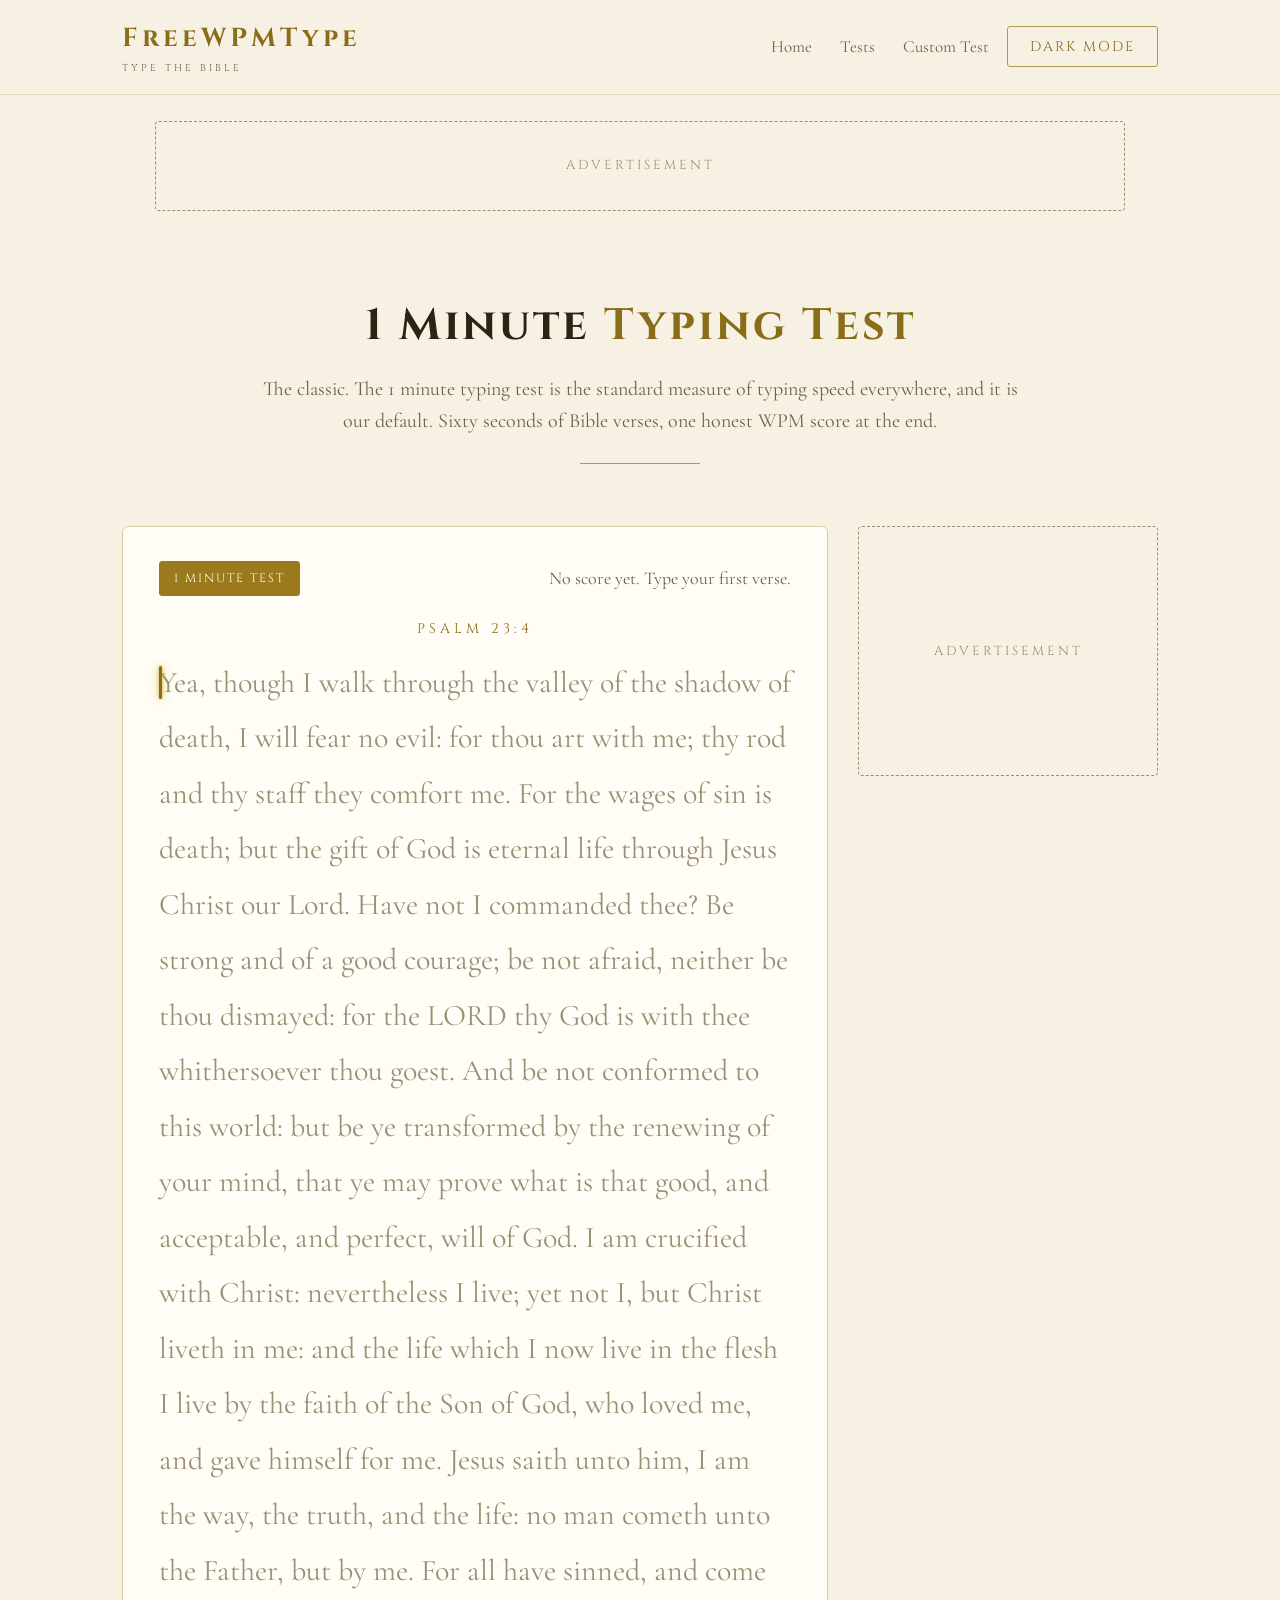
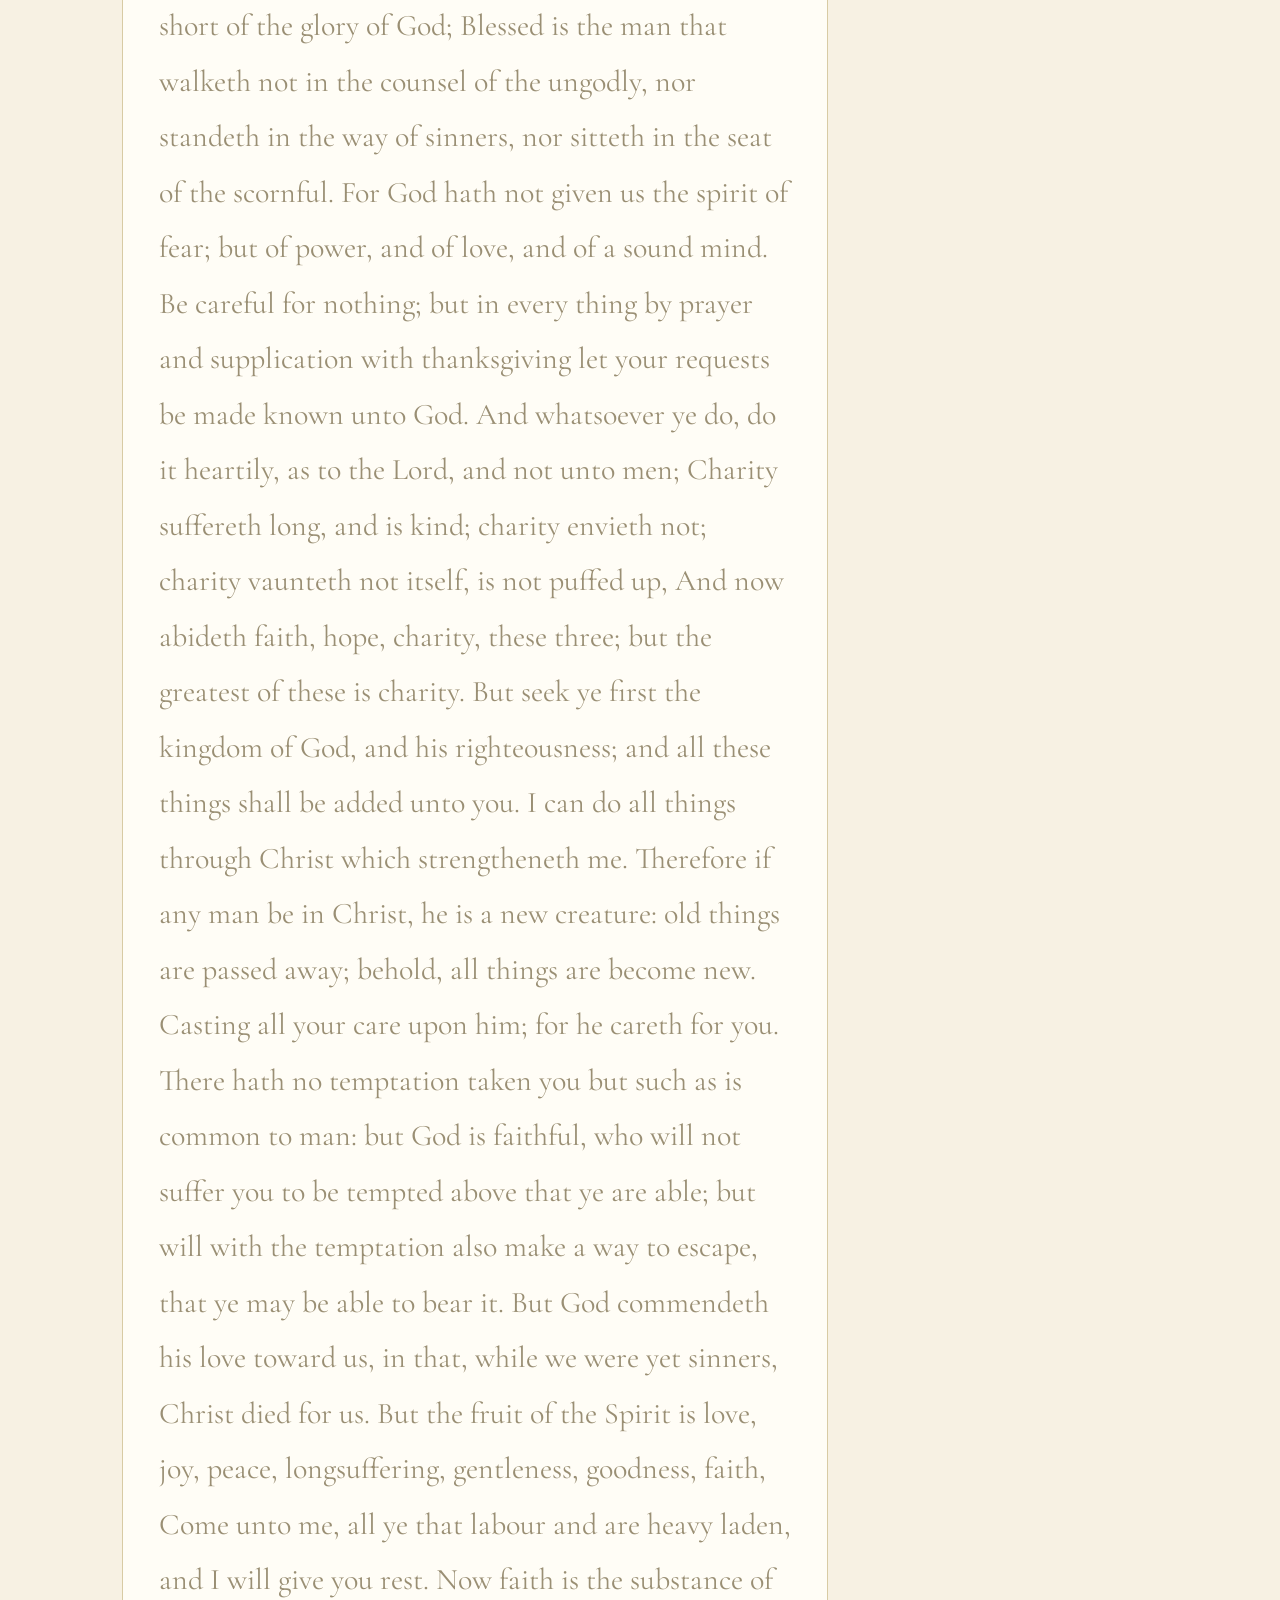
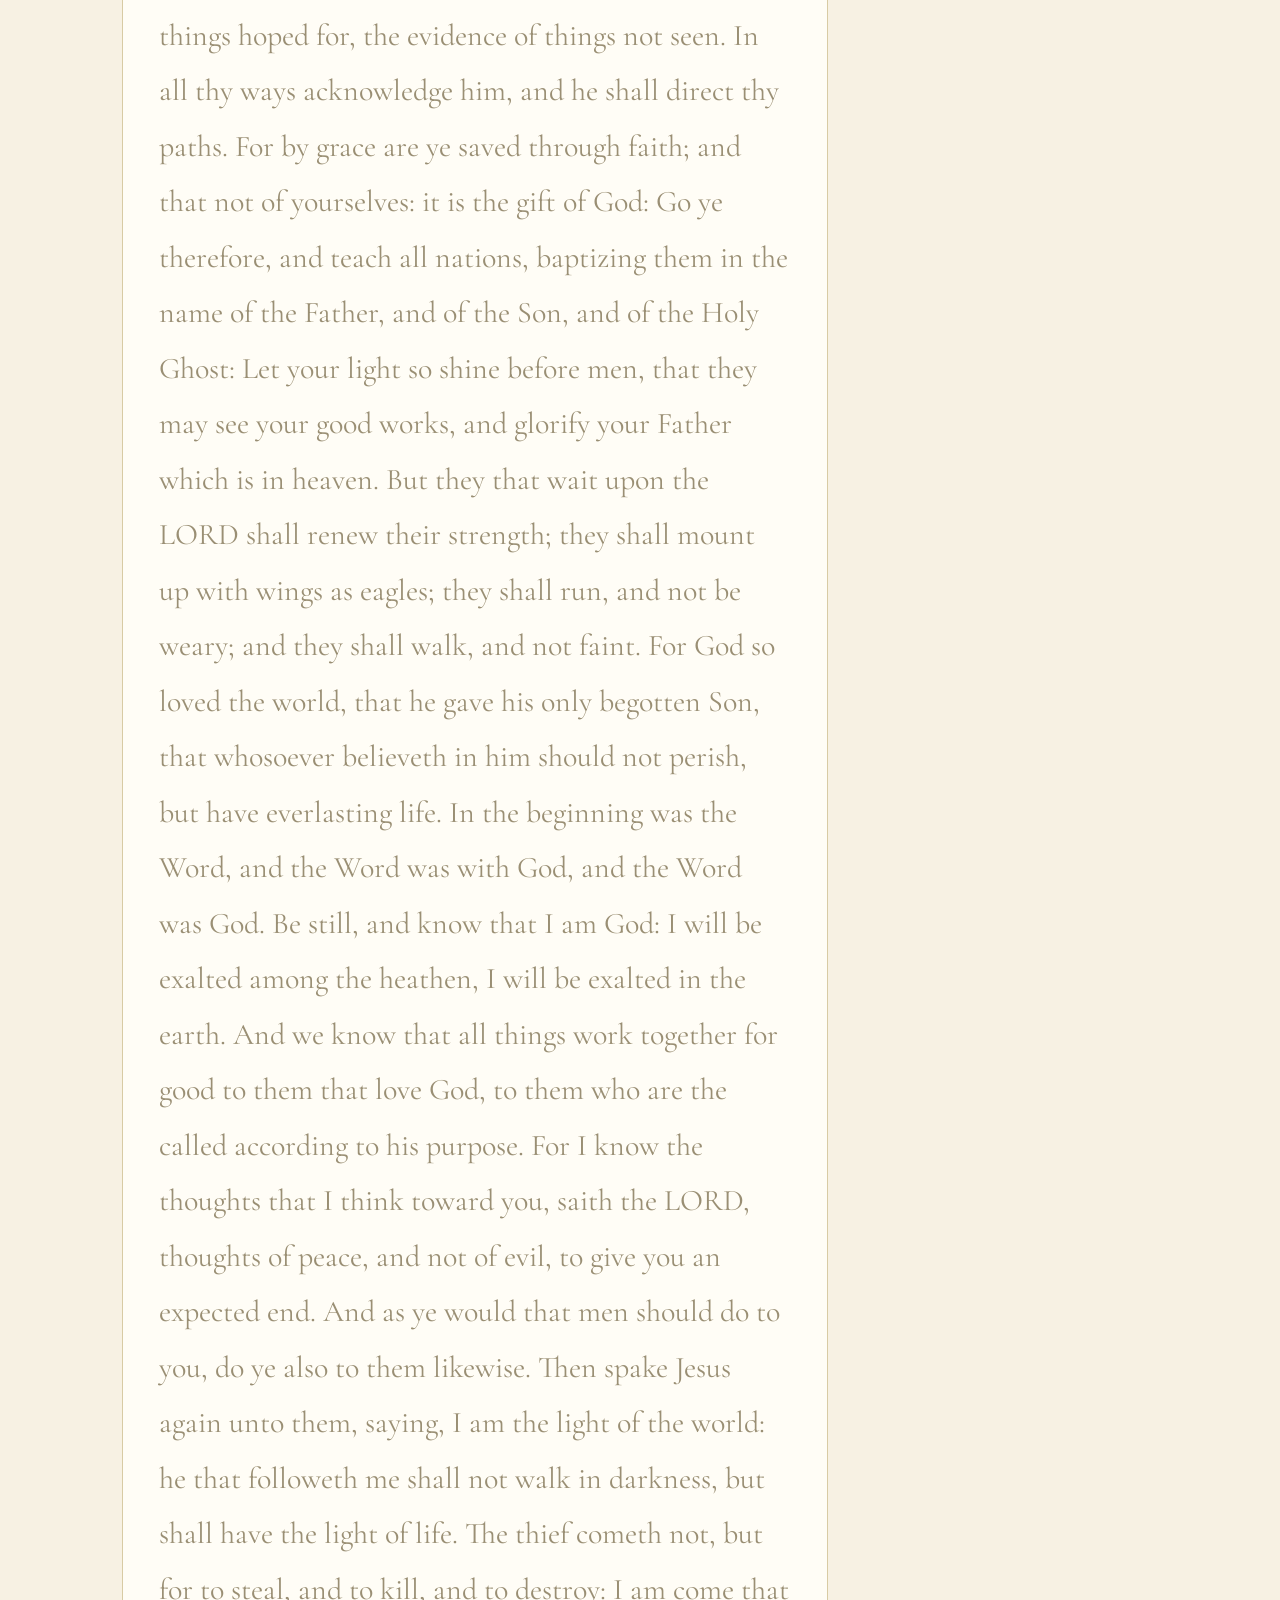
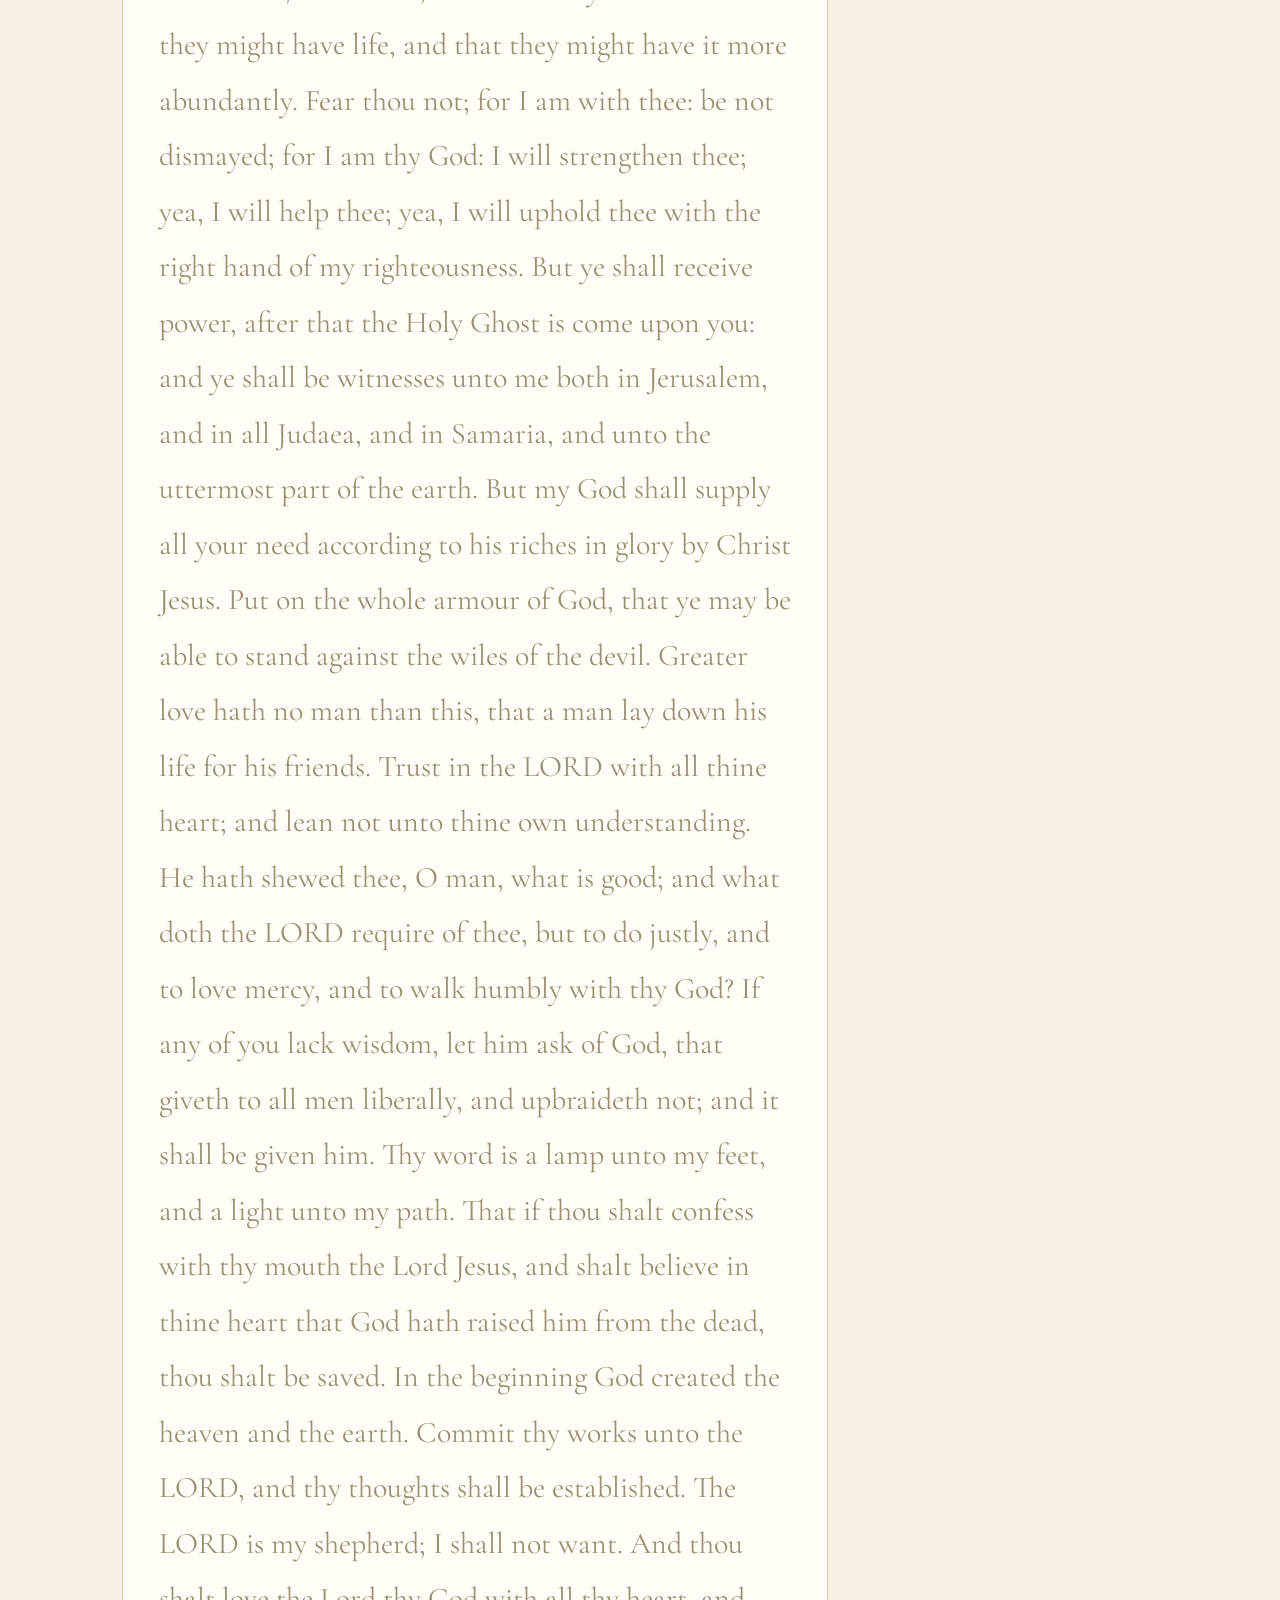
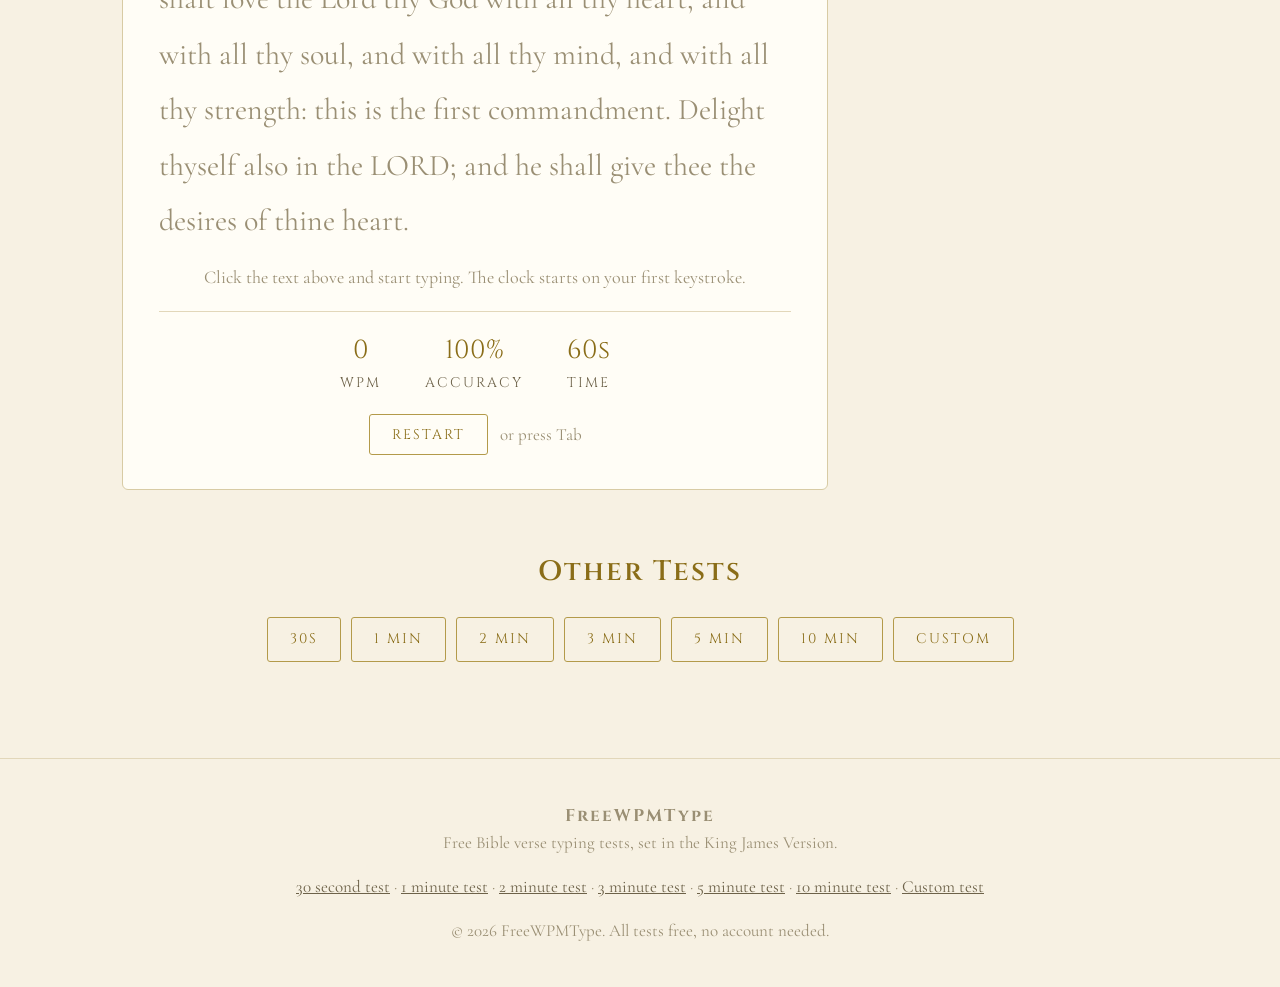
==== commit 90e1898e: "Light theme is the default" ====
--- a/1-minute-typing-test.html
+++ b/1-minute-typing-test.html
@@ -10,7 +10,7 @@
 <link rel="stylesheet" href="assets/style.css">
 </head>
 <body>
-<header class="site-header"><div class="wrap"><a class="logo" href="index.html">FreeWPMType<small>TYPE THE BIBLE</small></a><nav class="nav"><a href="index.html">Home</a><a href="1-minute-typing-test.html" class="hide-mobile">Tests</a><a href="custom-typing-test.html">Custom Test</a><button class="btn" id="theme-toggle" type="button">Light mode</button></nav></div></header>
+<header class="site-header"><div class="wrap"><a class="logo" href="index.html">FreeWPMType<small>TYPE THE BIBLE</small></a><nav class="nav"><a href="index.html">Home</a><a href="1-minute-typing-test.html" class="hide-mobile">Tests</a><a href="custom-typing-test.html">Custom Test</a><button class="btn" id="theme-toggle" type="button">Dark mode</button></nav></div></header>
 <div class="wrap"><!-- Ad slot: top banner. Reserved for a future ad network. No ad code yet. -->
 <div class="ad-slot ad-banner"><span>Advertisement</span></div>
 <main><section class="hero"><div class="wrap"><h1>1 Minute <span class="gold">Typing Test</span></h1><div class="intro-copy"><p>The classic. The 1 minute typing test is the standard measure of typing speed everywhere, and it is our default. Sixty seconds of Bible verses, one honest WPM score at the end.</p></div><div class="hero-rule"></div></div></section><div class="layout"><div><div class="vt-widget" data-duration="60">
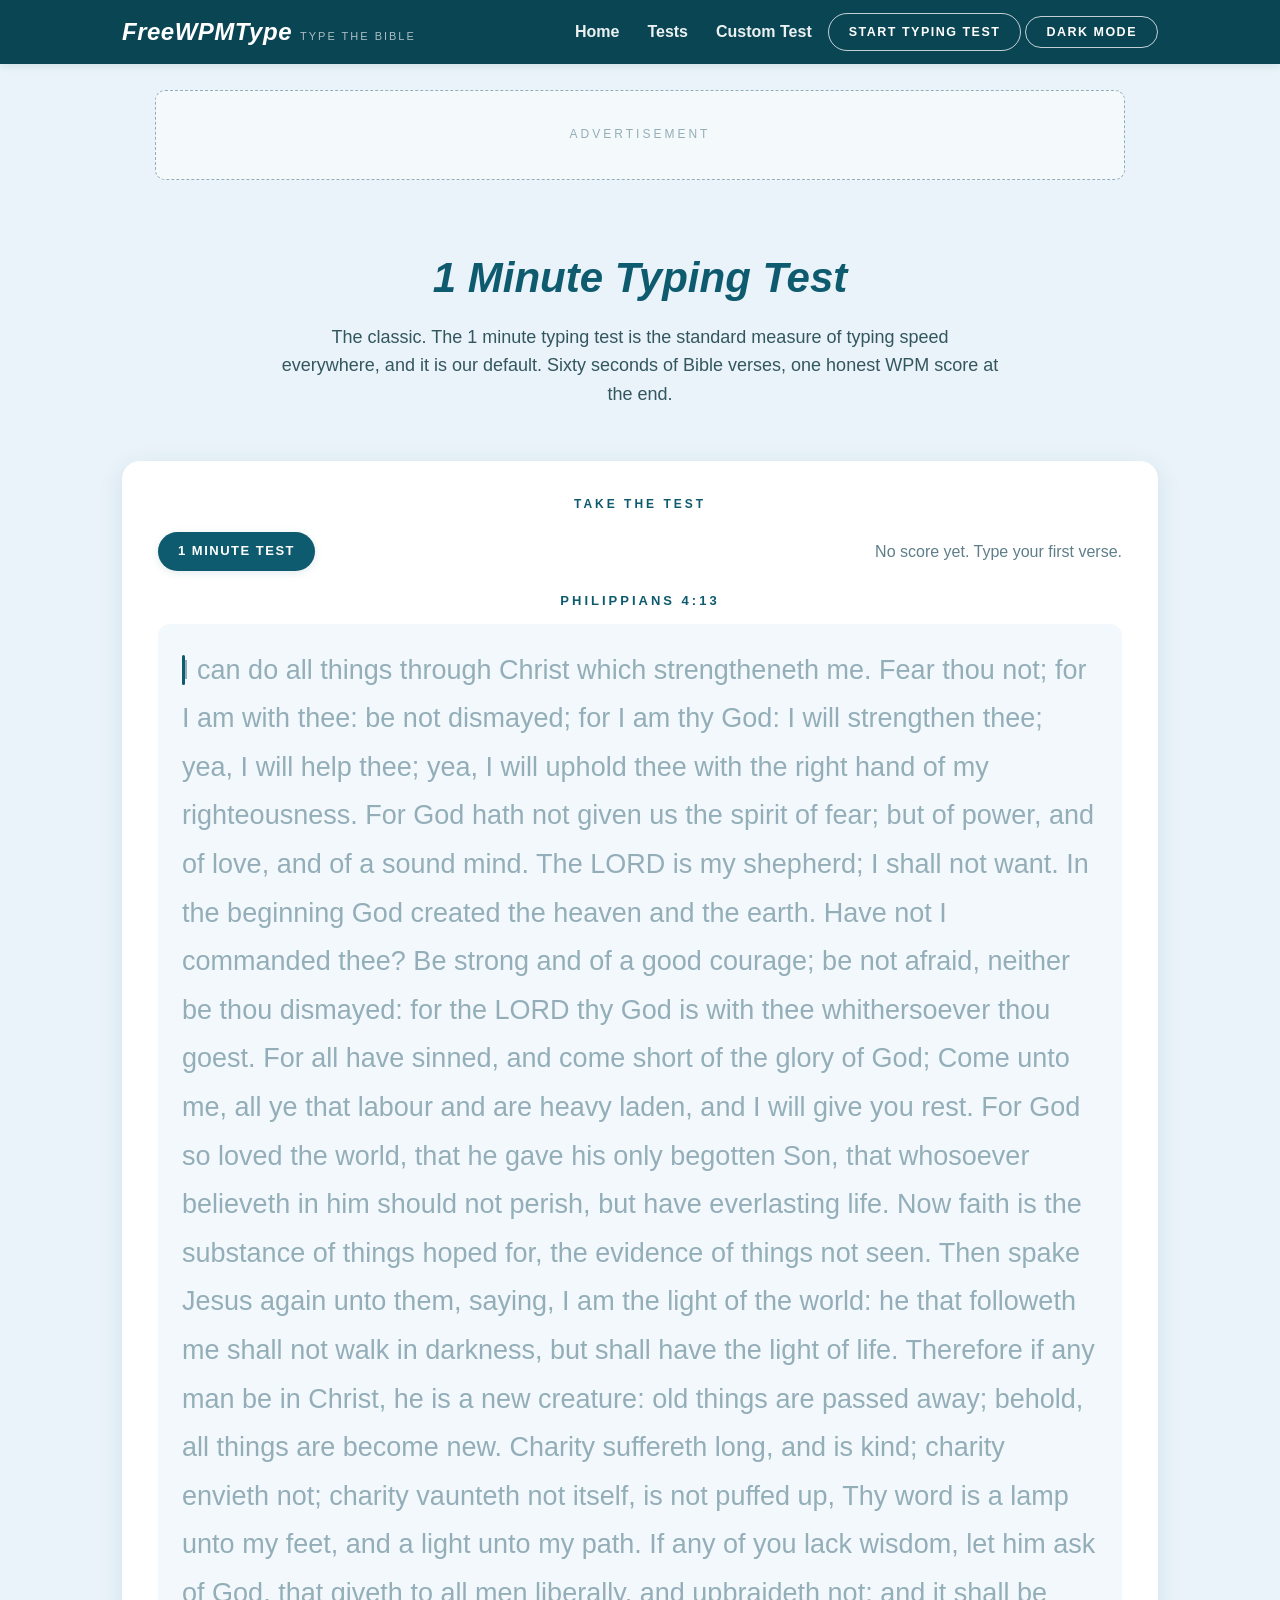
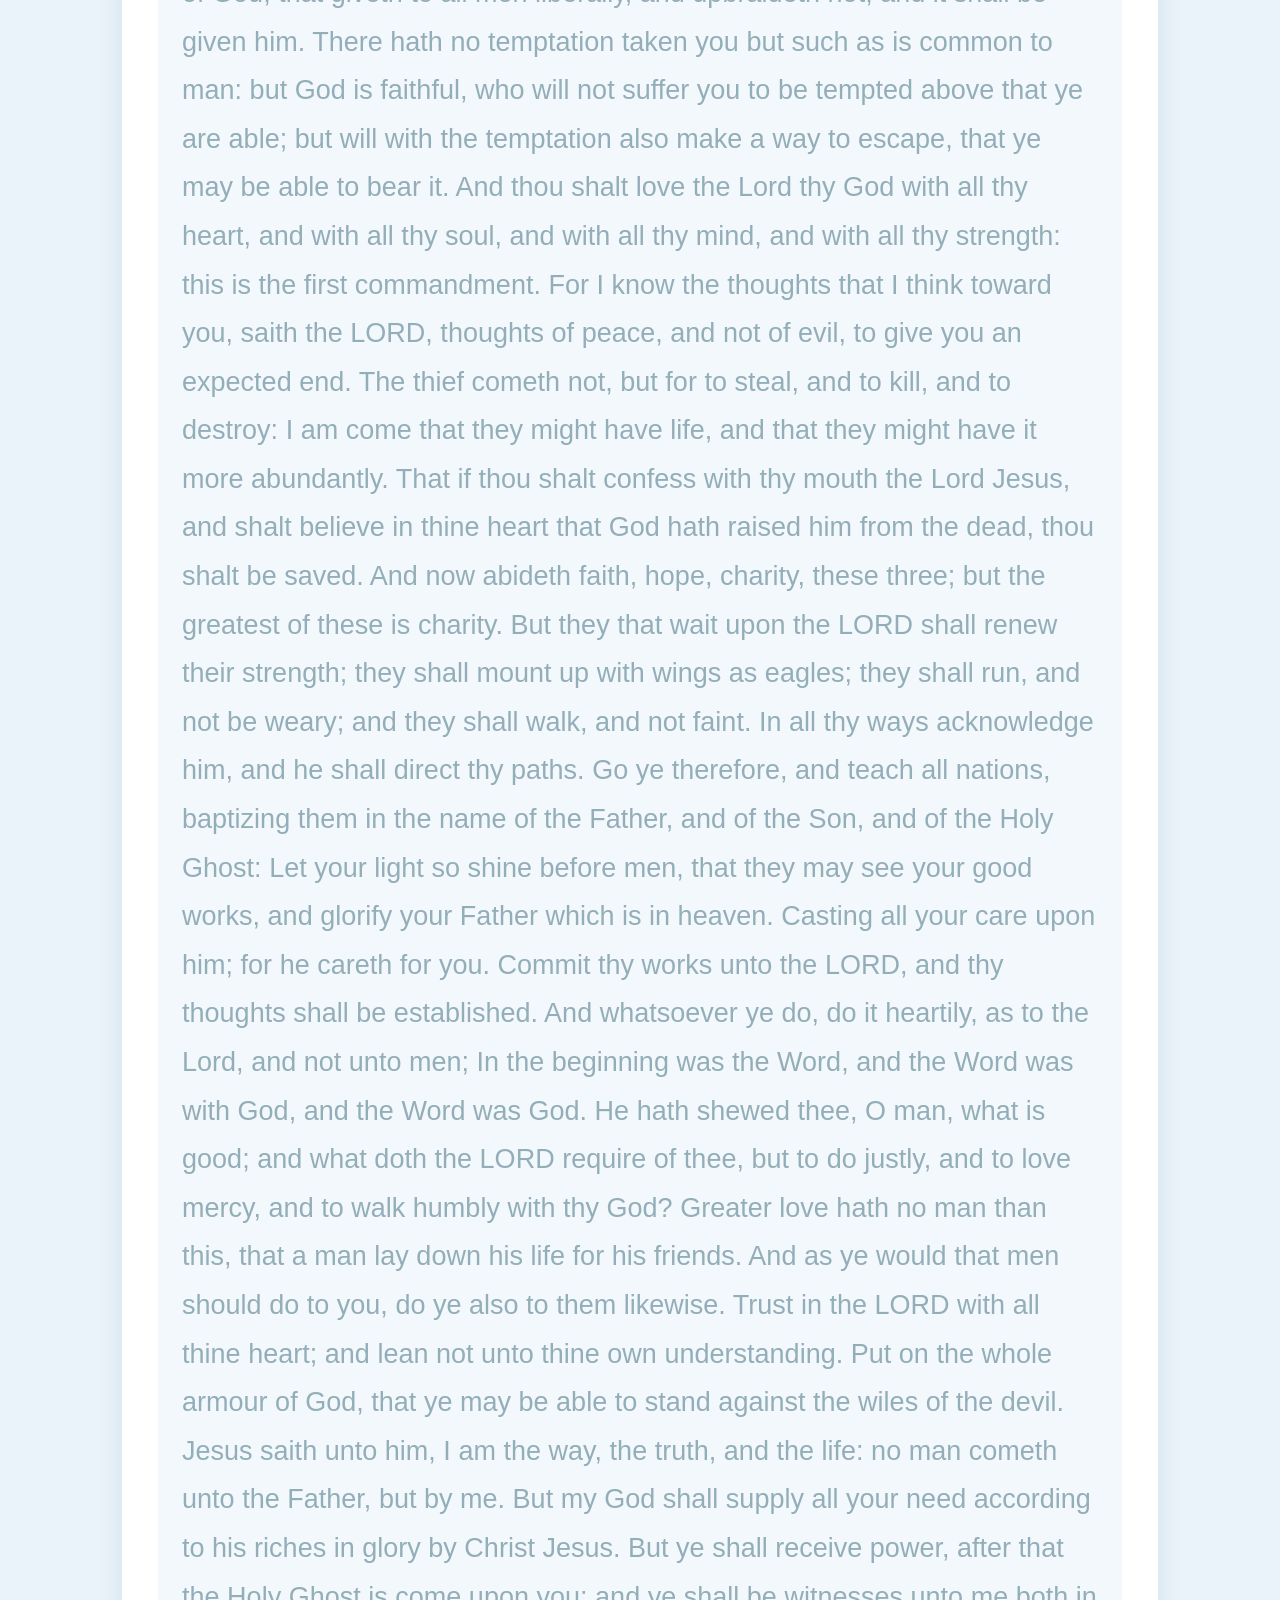
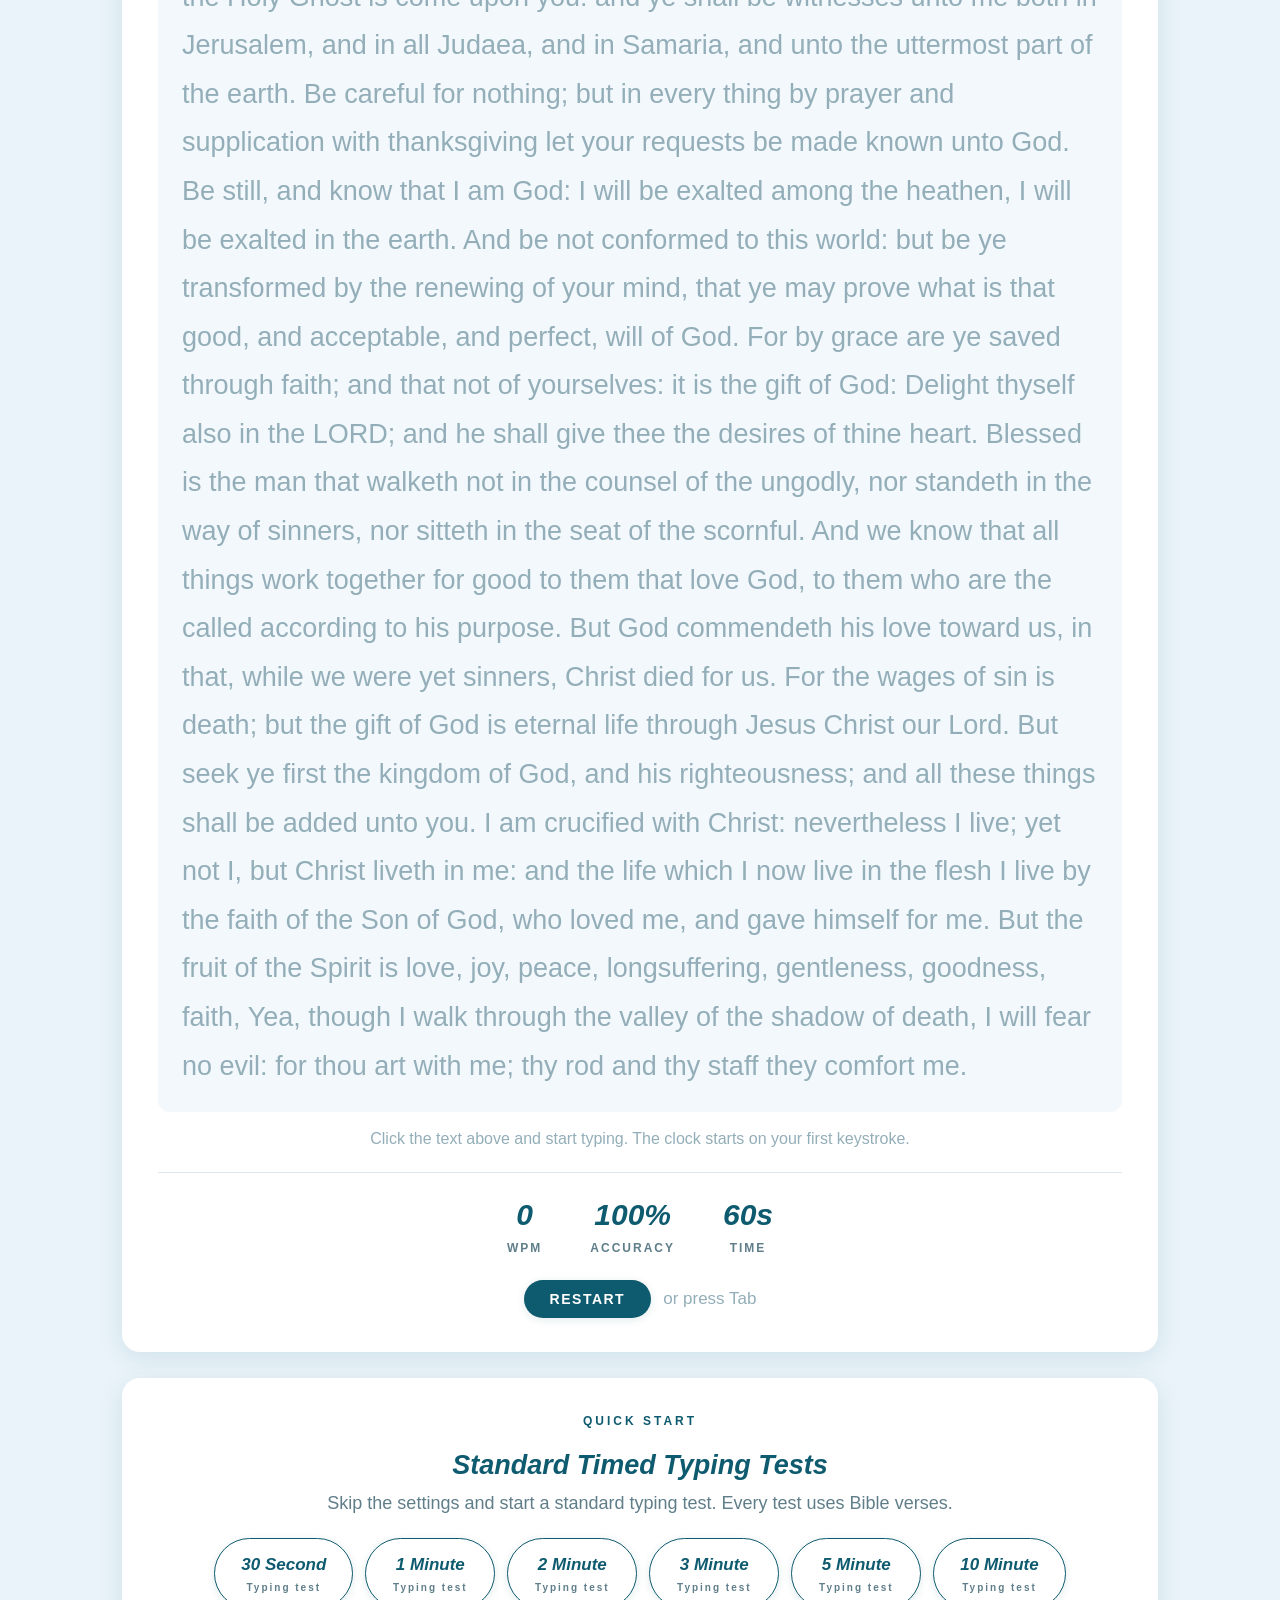
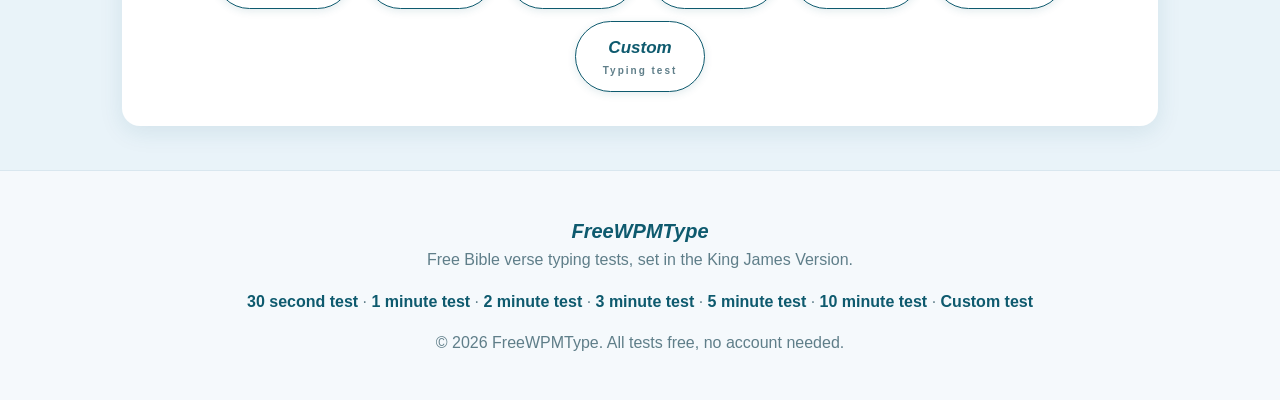
==== commit 7355d963: "Clone TypingTest.com look: light teal theme" ====
--- a/1-minute-typing-test.html
+++ b/1-minute-typing-test.html
@@ -6,14 +6,13 @@
 <title>1 Minute Typing Test - Check Your WPM | FreeWPMType</title>
 <meta name="description" content="Take a free 1 minute typing test with Bible verses. Check your WPM and accuracy, earn a printable certificate. No account needed.">
 <link rel="canonical" href="https://freewpmtest.com/1-minute-typing-test.html">
-<link rel="preconnect" href="https://fonts.googleapis.com"><link rel="preconnect" href="https://fonts.gstatic.com" crossorigin><link href="https://fonts.googleapis.com/css2?family=Cinzel:wght@400;600;700&family=Cormorant+Garamond:ital,wght@0,400;0,500;0,600;1,400&display=swap" rel="stylesheet">
 <link rel="stylesheet" href="assets/style.css">
 </head>
 <body>
-<header class="site-header"><div class="wrap"><a class="logo" href="index.html">FreeWPMType<small>TYPE THE BIBLE</small></a><nav class="nav"><a href="index.html">Home</a><a href="1-minute-typing-test.html" class="hide-mobile">Tests</a><a href="custom-typing-test.html">Custom Test</a><button class="btn" id="theme-toggle" type="button">Dark mode</button></nav></div></header>
+<header class="site-header"><div class="wrap"><a class="logo" href="index.html">FreeWPMType<small>TYPE THE BIBLE</small></a><nav class="nav"><a class="nav-link" href="index.html">Home</a><a class="nav-link hide-mobile" href="1-minute-typing-test.html">Tests</a><a class="nav-link" href="custom-typing-test.html">Custom Test</a><a class="btn" href="1-minute-typing-test.html">Start typing test</a><button class="btn" id="theme-toggle" type="button">Dark mode</button></nav></div></header>
 <div class="wrap"><!-- Ad slot: top banner. Reserved for a future ad network. No ad code yet. -->
 <div class="ad-slot ad-banner"><span>Advertisement</span></div>
-<main><section class="hero"><div class="wrap"><h1>1 Minute <span class="gold">Typing Test</span></h1><div class="intro-copy"><p>The classic. The 1 minute typing test is the standard measure of typing speed everywhere, and it is our default. Sixty seconds of Bible verses, one honest WPM score at the end.</p></div><div class="hero-rule"></div></div></section><div class="layout"><div><div class="vt-widget" data-duration="60">
+<main><section class="hero"><h1>1 Minute Typing Test</h1><div class="intro-copy"><p>The classic. The 1 minute typing test is the standard measure of typing speed everywhere, and it is our default. Sixty seconds of Bible verses, one honest WPM score at the end.</p></div></section><section class="panel"><div class="caps-label">Take the test</div><div class="vt-widget" data-duration="60">
 <div class="vt-topbar"><div class="vt-modes"><span class="btn active" style="cursor:default;">1 Minute test</span></div><div class="vt-best"></div></div>
 <div class="vt-ref"></div>
 <div class="vt-text" tabindex="0" role="textbox" aria-label="Typing area. Click and start typing."></div>
@@ -22,7 +21,7 @@
 <div class="vt-actions"><button class="btn vt-restart" type="button">Restart</button><span style="color:var(--faint);font-size:17px;align-self:center;">or press Tab</span></div>
 <input class="vt-input" type="text" autocomplete="off" autocapitalize="off" autocorrect="off" spellcheck="false" aria-label="Hidden typing input">
 <div class="vt-results" hidden>
-<div class="vt-blur-wrap"><div class="vt-blur-box vt-score-blurred"><div class="big-wpm"><span class="vt-blur-wpm">0</span></div><div style="font-family:Cinzel,serif;letter-spacing:3px;color:var(--muted);font-size:13px;margin-top:8px;">WORDS PER MINUTE &middot; <span class="vt-blur-acc">0%</span> ACCURACY</div></div><div class="vt-reveal-veil"><button class="btn vt-reveal" type="button">Reveal my score</button></div></div>
+<div class="vt-blur-wrap"><div class="vt-blur-box vt-score-blurred"><div class="big-wpm"><span class="vt-blur-wpm">0</span></div><div class="vt-blur-sub">WORDS PER MINUTE &middot; <span class="vt-blur-acc">0%</span> ACCURACY</div></div><div class="vt-reveal-veil"><button class="btn vt-reveal" type="button">Reveal my score</button></div></div>
 <!-- Ad slot: results page banner. Reserved for a future ad network. No ad code yet. -->
 <div class="ad-slot ad-results"><span>Advertisement</span></div>
 <div class="vt-stats"><div class="stat-card"><div class="stat-num vt-stat-wpm">0</div><div class="stat-label">WPM</div></div><div class="stat-card"><div class="stat-num vt-stat-acc">0%</div><div class="stat-label">Accuracy</div></div><div class="stat-card"><div class="stat-num vt-stat-chars">0</div><div class="stat-label">Characters</div></div><div class="stat-card"><div class="stat-num vt-stat-time">0s</div><div class="stat-label">Time</div></div></div>
@@ -31,9 +30,7 @@
 <div class="vt-actions"><button class="btn vt-print" type="button">Print certificate</button><button class="btn vt-again" type="button">Try again</button></div>
 </div>
 </div>
-</div><div><!-- Ad slot: side rectangle. Reserved for a future ad network. No ad code yet. -->
-<div class="ad-slot ad-rect"><span>Advertisement</span></div>
-</div></div><section class="section"><div class="wrap"><h2>Other Tests</h2><div class="test-links"><a class="btn" href="30-second-typing-test.html">30s</a><a class="btn" href="1-minute-typing-test.html">1 min</a><a class="btn" href="2-minute-typing-test.html">2 min</a><a class="btn" href="3-minute-typing-test.html">3 min</a><a class="btn" href="5-minute-typing-test.html">5 min</a><a class="btn" href="10-minute-typing-test.html">10 min</a><a class="btn" href="custom-typing-test.html">Custom</a></div></div></section></main></div><footer><div class="wrap"><p><strong style="font-family:Cinzel,serif;letter-spacing:2px;">FreeWPMType</strong><br>Free Bible verse typing tests, set in the King James Version.</p><p><a href="30-second-typing-test.html">30 second test</a> &middot; <a href="1-minute-typing-test.html">1 minute test</a> &middot; <a href="2-minute-typing-test.html">2 minute test</a> &middot; <a href="3-minute-typing-test.html">3 minute test</a> &middot; <a href="5-minute-typing-test.html">5 minute test</a> &middot; <a href="10-minute-typing-test.html">10 minute test</a> &middot; <a href="custom-typing-test.html">Custom test</a></p><p>&copy; 2026 FreeWPMType. All tests free, no account needed.</p></div></footer>
+</section><section class="panel"><div class="caps-label">Quick start</div><h2 style="text-align:center;margin:0 0 6px;">Standard Timed Typing Tests</h2><p class="sub" style="text-align:center;color:var(--muted);max-width:640px;margin:0 auto 6px;">Skip the settings and start a standard typing test. Every test uses Bible verses.</p><div class="qcards"><a class="qcard" href="30-second-typing-test.html"><span class="q-name">30 Second</span><span class="q-sub">Typing test</span></a><a class="qcard" href="1-minute-typing-test.html"><span class="q-name">1 Minute</span><span class="q-sub">Typing test</span></a><a class="qcard" href="2-minute-typing-test.html"><span class="q-name">2 Minute</span><span class="q-sub">Typing test</span></a><a class="qcard" href="3-minute-typing-test.html"><span class="q-name">3 Minute</span><span class="q-sub">Typing test</span></a><a class="qcard" href="5-minute-typing-test.html"><span class="q-name">5 Minute</span><span class="q-sub">Typing test</span></a><a class="qcard" href="10-minute-typing-test.html"><span class="q-name">10 Minute</span><span class="q-sub">Typing test</span></a><a class="qcard" href="custom-typing-test.html"><span class="q-name">Custom</span><span class="q-sub">Typing test</span></a></div></section></main></div><footer><div class="wrap"><p><span class="f-brand">FreeWPMType</span><br>Free Bible verse typing tests, set in the King James Version.</p><p><a href="30-second-typing-test.html">30 second test</a> &middot; <a href="1-minute-typing-test.html">1 minute test</a> &middot; <a href="2-minute-typing-test.html">2 minute test</a> &middot; <a href="3-minute-typing-test.html">3 minute test</a> &middot; <a href="5-minute-typing-test.html">5 minute test</a> &middot; <a href="10-minute-typing-test.html">10 minute test</a> &middot; <a href="custom-typing-test.html">Custom test</a></p><p>&copy; 2026 FreeWPMType. All tests free, no account needed.</p></div></footer>
 <script src="assets/freewpmtype.js"></script>
 </body>
 </html>
--- a/assets/style.css
+++ b/assets/style.css
@@ -1,34 +1,41 @@
-/* FreeWPMType design system: a quiet chapel, not an arcade. */
+/* FreeWPMType design: clean, light, teal. Our own code, our own brand. */
 :root {
-  --bg: #141210;
-  --surface: #1d1a15;
-  --surface-2: #242019;
-  --gold: #c9a227;
-  --gold-bright: #d4af37;
-  --gold-dim: #8a742a;
-  --ink: #ece4d3;
-  --muted: #a89d88;
-  --faint: #6f6656;
-  --correct: #a9c48a;
-  --wrong: #c06a58;
-  --line: #35301f;
-  --card-border: #4a3f22;
-}
-
-[data-theme="light"] {
-  --bg: #f7f1e3;
-  --surface: #fffdf6;
-  --surface-2: #f1e9d4;
-  --gold: #9a7a1c;
-  --gold-bright: #8a6d18;
-  --gold-dim: #b39a4a;
-  --ink: #2b2415;
-  --muted: #6d6249;
-  --faint: #9a8f74;
-  --correct: #4e7a3a;
-  --wrong: #b0442f;
-  --line: #e2d7ba;
-  --card-border: #d8cba4;
+  --bg: #e9f3f9;
+  --surface: #ffffff;
+  --surface-2: #f2f8fc;
+  --brand: #0e5a6e;
+  --brand-dark: #0a4554;
+  --brand-light: #17809a;
+  --ink: #17414e;
+  --body: #33565f;
+  --muted: #5f7e89;
+  --faint: #93aeb8;
+  --line: #d9e7ef;
+  --amber: #e8a13a;
+  --correct: #2e7d4f;
+  --wrong: #cf3b2a;
+  --wrong-bg: #fdecea;
+  --shadow: 0 6px 24px rgba(14, 90, 110, 0.10);
+  --shadow-sm: 0 2px 8px rgba(14, 90, 110, 0.12);
+}
+
+[data-theme="dark"] {
+  --bg: #0b2129;
+  --surface: #102e38;
+  --surface-2: #0d2831;
+  --brand: #4fb3cf;
+  --brand-dark: #2b8aa5;
+  --brand-light: #7cc9de;
+  --ink: #e8f3f7;
+  --body: #b9d2da;
+  --muted: #8fb0ba;
+  --faint: #5f7e89;
+  --line: #1d404c;
+  --correct: #7bc496;
+  --wrong: #e88a7d;
+  --wrong-bg: #3d211d;
+  --shadow: 0 6px 24px rgba(0, 0, 0, 0.35);
+  --shadow-sm: 0 2px 8px rgba(0, 0, 0, 0.35);
 }
 
 * { box-sizing: border-box; }
@@ -36,318 +43,337 @@
 body {
   margin: 0;
   background: var(--bg);
-  color: var(--ink);
-  font-family: "Cormorant Garamond", Georgia, serif;
-  font-size: 20px;
+  color: var(--body);
+  font-family: -apple-system, BlinkMacSystemFont, "Segoe UI", Roboto, "Helvetica Neue", Arial, sans-serif;
+  font-size: 18px;
   line-height: 1.6;
   transition: background 0.3s, color 0.3s;
 }
 
-h1, h2, h3, .logo, .vt-ref, .btn, .stat-num, .cert-name {
-  font-family: Cinzel, "Times New Roman", serif;
+h1, h2, h3 {
+  color: var(--brand);
+  font-style: italic;
+  font-weight: 800;
+  line-height: 1.25;
 }
 
 .wrap { max-width: 1080px; margin: 0 auto; padding: 0 22px; }
 
-/* Header */
+/* Header: solid teal bar */
 .site-header {
-  border-bottom: 1px solid var(--line);
-  padding: 18px 0;
+  background: var(--brand-dark);
+  background: #0a4554;
+  padding: 0;
+  box-shadow: var(--shadow-sm);
+  position: sticky;
+  top: 0;
+  z-index: 50;
 }
 .site-header .wrap {
   display: flex; align-items: center; justify-content: space-between;
+  min-height: 64px; gap: 12px;
 }
 .logo {
-  font-size: 26px; letter-spacing: 4px; color: var(--gold-bright);
-  text-decoration: none; font-weight: 700;
+  color: #fff;
+  font-style: italic;
+  font-weight: 800;
+  font-size: 24px;
+  text-decoration: none;
+  letter-spacing: 0.5px;
+  white-space: nowrap;
 }
 .logo small {
-  display: block; font-size: 10px; letter-spacing: 3px;
-  color: var(--muted); font-weight: 400;
-}
-.nav { display: flex; gap: 8px; align-items: center; flex-wrap: wrap; }
-.nav a {
-  color: var(--muted); text-decoration: none; font-size: 17px;
-  padding: 6px 10px; border-radius: 4px;
-}
-.nav a:hover { color: var(--gold-bright); }
-
-/* Buttons: outlined gold, subtle hover glow. No gradients. */
+  font-style: normal;
+  font-weight: 400;
+  font-size: 11px;
+  letter-spacing: 2px;
+  color: rgba(255, 255, 255, 0.65);
+  margin-left: 8px;
+}
+.nav { display: flex; gap: 4px; align-items: center; flex-wrap: wrap; }
+.nav a.nav-link {
+  color: rgba(255, 255, 255, 0.92);
+  text-decoration: none;
+  font-size: 16px;
+  font-weight: 600;
+  padding: 8px 12px;
+  border-radius: 999px;
+}
+.nav a.nav-link:hover { background: rgba(255, 255, 255, 0.14); }
+
+/* Buttons */
 .btn {
-  font-family: Cinzel, serif;
+  display: inline-block;
+  font-family: inherit;
+  background: #fff;
+  color: var(--brand);
+  border: 0;
+  border-radius: 999px;
+  padding: 11px 26px;
+  font-size: 14px;
+  font-weight: 700;
+  letter-spacing: 1.5px;
+  text-transform: uppercase;
+  cursor: pointer;
+  text-decoration: none;
+  box-shadow: var(--shadow-sm);
+  transition: transform 0.15s, box-shadow 0.2s, background 0.2s;
+}
+.btn:hover { transform: translateY(-1px); box-shadow: var(--shadow); }
+.btn-solid, .btn.active {
+  background: var(--brand);
+  color: #fff;
+}
+[data-theme="dark"] .btn { background: var(--surface-2); }
+[data-theme="dark"] .btn-solid, [data-theme="dark"] .btn.active { color: #06232c; }
+.btn:disabled { opacity: 0.5; cursor: default; transform: none; }
+
+/* Header buttons: white outline pills on the teal bar */
+.site-header .btn {
   background: transparent;
-  color: var(--gold-bright);
-  border: 1px solid var(--gold-dim);
-  border-radius: 3px;
-  padding: 10px 22px;
-  font-size: 14px;
-  letter-spacing: 2px;
-  cursor: pointer;
-  transition: box-shadow 0.25s, border-color 0.25s, color 0.25s;
-  text-transform: uppercase;
-}
-.btn:hover {
-  border-color: var(--gold-bright);
-  box-shadow: 0 0 14px rgba(201, 162, 39, 0.28);
-  color: var(--gold-bright);
-}
-.btn.active {
-  background: var(--gold);
-  border-color: var(--gold);
-  color: #141210;
-}
-[data-theme="light"] .btn.active { color: #fffdf6; }
-.btn:disabled { opacity: 0.45; cursor: default; box-shadow: none; }
-
-/* Ad slots: marked placeholders for a future ad network */
+  color: #fff;
+  border: 1.5px solid rgba(255, 255, 255, 0.75);
+  box-shadow: none;
+  padding: 8px 20px;
+  font-size: 12.5px;
+}
+.site-header .btn:hover { background: rgba(255, 255, 255, 0.14); transform: none; }
+
+/* Ad slots */
 .ad-slot {
-  border: 1px dashed var(--faint);
-  border-radius: 4px;
+  border: 1.5px dashed var(--faint);
+  border-radius: 10px;
   color: var(--faint);
-  font-size: 13px;
+  font-size: 12px;
   letter-spacing: 3px;
   text-transform: uppercase;
   text-align: center;
   padding: 14px;
   margin: 26px auto;
-  font-family: Cinzel, serif;
-}
+  background: rgba(255, 255, 255, 0.5);
+}
+[data-theme="dark"] .ad-slot { background: rgba(255, 255, 255, 0.03); }
 .ad-banner { max-width: 970px; min-height: 90px; display: flex; align-items: center; justify-content: center; }
 .ad-rect { min-height: 250px; max-width: 300px; display: flex; align-items: center; justify-content: center; }
 .ad-results { max-width: 728px; min-height: 90px; display: flex; align-items: center; justify-content: center; }
 
-/* Layout with side ad */
-.layout { display: grid; grid-template-columns: 1fr 300px; gap: 30px; align-items: start; }
-@media (max-width: 900px) {
-  .layout { grid-template-columns: 1fr; }
-  .ad-rect { max-width: 100%; min-height: 120px; }
-}
-
 /* Hero */
-.hero { text-align: center; padding: 54px 0 10px; }
-.hero h1 {
-  font-size: 44px; font-weight: 700; letter-spacing: 3px;
-  color: var(--ink); margin: 0 0 12px;
-}
-.hero h1 .gold { color: var(--gold-bright); }
-.hero p.lead { color: var(--muted); font-size: 22px; max-width: 640px; margin: 0 auto; }
-.hero-rule {
-  width: 120px; height: 1px; background: var(--gold-dim);
-  margin: 26px auto;
-}
-
-/* Widget */
-.vt-widget {
+.hero { text-align: center; padding: 46px 0 8px; }
+.hero h1 { font-size: 42px; margin: 0 0 10px; }
+.hero p.lead { color: var(--body); font-size: 20px; max-width: 660px; margin: 0 auto; }
+
+/* White panels */
+.panel {
   background: var(--surface);
-  border: 1px solid var(--card-border);
-  border-radius: 6px;
+  border-radius: 18px;
+  box-shadow: var(--shadow);
   padding: 34px 36px;
   margin: 26px 0;
-  position: relative;
-}
+}
+.caps-label {
+  text-align: center;
+  font-size: 12px;
+  font-weight: 700;
+  letter-spacing: 3px;
+  text-transform: uppercase;
+  color: var(--brand);
+  margin-bottom: 18px;
+}
+
+/* Typing widget */
+.vt-widget { position: relative; }
 .vt-topbar {
   display: flex; justify-content: space-between; align-items: center;
-  flex-wrap: wrap; gap: 12px; margin-bottom: 8px;
-}
-.vt-modes { display: flex; gap: 8px; flex-wrap: wrap; }
-.vt-modes .btn { padding: 7px 14px; font-size: 12px; }
-.vt-best { color: var(--muted); font-size: 18px; }
-.vt-best strong { color: var(--gold-bright); font-weight: 600; }
+  flex-wrap: wrap; gap: 12px; margin-bottom: 6px;
+}
+.vt-modes { display: flex; gap: 10px; flex-wrap: wrap; justify-content: center; }
+.vt-modes .btn { padding: 9px 20px; font-size: 13px; }
+.vt-best { color: var(--muted); font-size: 16px; }
+.vt-best strong { color: var(--brand); font-weight: 700; }
 
 .vt-ref {
-  color: var(--gold-bright);
-  font-size: 14px;
-  letter-spacing: 4px;
+  color: var(--brand);
+  font-size: 13px;
+  font-weight: 700;
+  letter-spacing: 3px;
   text-transform: uppercase;
   text-align: center;
-  margin: 22px 0 14px;
-  min-height: 22px;
-}
-
+  margin: 20px 0 12px;
+  min-height: 20px;
+}
 .vt-text {
   position: relative;
-  font-size: 30px;
-  line-height: 1.85;
+  font-size: 27px;
+  line-height: 1.8;
   color: var(--faint);
-  min-height: 220px;
+  min-height: 200px;
   cursor: text;
   user-select: none;
   outline: none;
+  background: var(--surface-2);
+  border-radius: 12px;
+  padding: 22px 24px;
 }
 .vt-text span { position: relative; }
 .vt-text span.ok { color: var(--correct); }
-.vt-text span.bad { color: var(--wrong); }
+.vt-text span.bad { color: var(--wrong); background: var(--wrong-bg); border-radius: 3px; }
 .vt-caret {
   position: absolute;
   width: 3px;
-  background: var(--gold-bright);
+  background: var(--brand);
   border-radius: 2px;
-  box-shadow: 0 0 10px rgba(212, 175, 55, 0.9), 0 0 3px rgba(212, 175, 55, 1);
   transition: left 0.09s ease-out, top 0.09s ease-out, height 0.15s;
   pointer-events: none;
 }
-.vt-focus-hint {
-  text-align: center; color: var(--faint); font-size: 18px; margin-top: 14px;
-}
+.vt-focus-hint { text-align: center; color: var(--faint); font-size: 16px; margin-top: 14px; }
 .vt-live {
-  display: flex; justify-content: center; gap: 44px;
+  display: flex; justify-content: center; gap: 48px;
   margin-top: 20px; padding-top: 18px;
   border-top: 1px solid var(--line);
 }
 .vt-live .lv { text-align: center; }
-.vt-live .lv .n {
-  font-family: Cinzel, serif; font-size: 26px; color: var(--gold-bright);
-}
-.vt-live .lv .l {
-  font-size: 14px; letter-spacing: 2px; color: var(--muted);
-  text-transform: uppercase; font-family: Cinzel, serif;
-}
-.vt-actions { text-align: center; margin-top: 20px; display: flex; gap: 12px; justify-content: center; flex-wrap: wrap; }
-.vt-input {
-  position: absolute; opacity: 0; pointer-events: none;
-  top: 0; left: 0; width: 10px; height: 10px;
-}
+.vt-live .lv .n { font-size: 30px; font-weight: 800; font-style: italic; color: var(--brand); }
+.vt-live .lv .l { font-size: 12px; letter-spacing: 2px; color: var(--muted); text-transform: uppercase; font-weight: 700; }
+.vt-actions { text-align: center; margin-top: 22px; display: flex; gap: 12px; justify-content: center; flex-wrap: wrap; align-items: center; }
+.vt-actions .btn { background: var(--brand); color: #fff; }
+[data-theme="dark"] .vt-actions .btn { color: #06232c; }
+.vt-input { position: absolute; opacity: 0; pointer-events: none; top: 0; left: 0; width: 10px; height: 10px; }
 
 /* Results */
 .vt-results { margin-top: 10px; }
 .vt-blur-wrap { position: relative; text-align: center; padding: 30px 10px; }
 .vt-score-blurred { filter: blur(14px); user-select: none; pointer-events: none; }
-.vt-score-blurred .big-wpm {
-  font-family: Cinzel, serif; font-size: 84px; color: var(--gold-bright);
-  line-height: 1;
-}
-.vt-reveal-veil {
-  position: absolute; inset: 0; display: flex;
-  align-items: center; justify-content: center;
-}
-.vt-stats {
-  display: grid; grid-template-columns: repeat(4, 1fr);
-  gap: 14px; margin: 8px 0 26px;
-}
+.vt-score-blurred .big-wpm { font-size: 84px; font-weight: 800; font-style: italic; color: var(--brand); line-height: 1; }
+.vt-blur-sub { letter-spacing: 3px; color: var(--muted); font-size: 13px; margin-top: 8px; font-weight: 700; }
+.vt-reveal-veil { position: absolute; inset: 0; display: flex; align-items: center; justify-content: center; }
+.vt-stats { display: grid; grid-template-columns: repeat(4, 1fr); gap: 14px; margin: 8px 0 26px; }
 .stat-card {
   background: var(--surface-2);
-  border: 1px solid var(--card-border);
-  border-radius: 5px;
+  border: 1px solid var(--line);
+  border-radius: 12px;
   padding: 18px 10px;
   text-align: center;
 }
-.stat-num { font-size: 34px; color: var(--gold-bright); }
-.stat-label {
-  font-family: Cinzel, serif; font-size: 11px; letter-spacing: 2px;
-  color: var(--muted); text-transform: uppercase; margin-top: 6px;
-}
-.vt-tricky {
-  text-align: center; color: var(--muted); font-size: 19px; margin-bottom: 26px;
-}
-.vt-tricky strong { color: var(--wrong); font-size: 24px; letter-spacing: 6px; }
+.stat-num { font-size: 34px; font-weight: 800; font-style: italic; color: var(--brand); }
+.stat-label { font-size: 11px; letter-spacing: 2px; color: var(--muted); text-transform: uppercase; margin-top: 6px; font-weight: 700; }
+.vt-tricky { text-align: center; color: var(--muted); font-size: 17px; margin-bottom: 26px; }
+.vt-tricky strong { color: var(--wrong); font-size: 22px; letter-spacing: 6px; }
 
 /* Certificate */
 .vt-cert {
-  border: 3px double var(--gold);
-  border-radius: 4px;
+  border: 3px double var(--brand);
+  border-radius: 12px;
   padding: 44px 40px;
   text-align: center;
   background: var(--surface);
   margin: 10px auto 24px;
   max-width: 640px;
-  position: relative;
-}
-.vt-cert .cert-kicker {
-  font-family: Cinzel, serif; font-size: 12px; letter-spacing: 5px;
-  color: var(--muted); text-transform: uppercase;
-}
-.vt-cert .cert-title {
-  font-family: Cinzel, serif; font-size: 34px; color: var(--gold-bright);
-  letter-spacing: 3px; margin: 8px 0 4px;
-}
-.vt-cert .cert-wpm {
-  font-family: Cinzel, serif; font-size: 64px; color: var(--ink); margin: 10px 0 2px;
-}
-.vt-cert .cert-sub { color: var(--muted); font-size: 19px; }
-.vt-cert .cert-verse { font-style: italic; color: var(--ink); font-size: 20px; margin: 16px 0 4px; }
-.vt-cert .cert-ref {
-  font-family: Cinzel, serif; font-size: 13px; letter-spacing: 3px;
-  color: var(--gold-bright); text-transform: uppercase;
-}
-.vt-cert .cert-date { color: var(--muted); font-size: 18px; margin-top: 14px; }
+}
+.vt-cert .cert-kicker { font-size: 12px; letter-spacing: 5px; color: var(--muted); text-transform: uppercase; font-weight: 700; }
+.vt-cert .cert-title { font-size: 32px; color: var(--brand); font-style: italic; font-weight: 800; margin: 8px 0 4px; }
+.vt-cert .cert-wpm { font-size: 64px; font-weight: 800; font-style: italic; color: var(--ink); margin: 10px 0 2px; }
+.vt-cert .cert-sub { color: var(--muted); font-size: 18px; }
+.vt-cert .cert-verse { font-style: italic; color: var(--ink); font-size: 19px; margin: 16px 0 4px; }
+.vt-cert .cert-ref { font-size: 13px; letter-spacing: 3px; color: var(--brand); text-transform: uppercase; font-weight: 700; }
+.vt-cert .cert-date { color: var(--muted); font-size: 17px; margin-top: 14px; }
 .cert-seal {
   width: 84px; height: 84px; border-radius: 50%;
-  border: 2px solid var(--gold);
-  color: var(--gold-bright);
+  border: 2px solid var(--brand);
+  color: var(--brand);
   display: flex; align-items: center; justify-content: center;
-  font-family: Cinzel, serif; font-size: 15px; letter-spacing: 1px;
+  font-size: 15px; font-weight: 800; font-style: italic;
   margin: 20px auto 0;
-  box-shadow: 0 0 12px rgba(201, 162, 39, 0.25);
 }
 
 /* Sections */
-.section { padding: 34px 0; }
-.section h2 {
-  font-size: 28px; letter-spacing: 2px; color: var(--gold-bright);
-  text-align: center; margin: 0 0 8px; font-weight: 600;
-}
+.section { padding: 30px 0; }
+.section h2 { font-size: 30px; text-align: center; margin: 0 0 8px; }
 .section .sub { text-align: center; color: var(--muted); max-width: 640px; margin: 0 auto 26px; }
-.faq { max-width: 760px; margin: 0 auto; }
+
+.faq { max-width: 780px; margin: 0 auto; }
 .faq details {
-  border-bottom: 1px solid var(--line); padding: 16px 4px;
-}
-.faq summary {
-  font-family: Cinzel, serif; font-size: 17px; letter-spacing: 1px;
-  color: var(--ink); cursor: pointer;
-}
-.faq summary:hover { color: var(--gold-bright); }
-.faq p { color: var(--muted); margin: 10px 0 4px; font-size: 19px; }
-
-.bible-note {
-  max-width: 760px; margin: 0 auto; text-align: center;
-  border: 1px solid var(--card-border); border-radius: 6px;
-  padding: 30px; background: var(--surface);
-}
-.bible-note p { color: var(--muted); }
-
-/* Streaks and badges */
+  background: var(--surface);
+  border-radius: 12px;
+  box-shadow: var(--shadow-sm);
+  padding: 18px 22px;
+  margin-bottom: 12px;
+}
+.faq summary { font-size: 17px; font-weight: 700; color: var(--brand); cursor: pointer; }
+.faq p { color: var(--body); margin: 10px 0 4px; font-size: 17px; }
+
+.bible-note { max-width: 780px; margin: 0 auto; text-align: center; }
+.bible-note h2 { font-size: 30px; margin: 0 0 10px; }
+.bible-note p { color: var(--body); }
+
+/* Progress: streaks and badges */
 .streak-bar {
   display: flex; justify-content: center; gap: 26px; flex-wrap: wrap;
-  margin: 10px 0 0; color: var(--muted); font-size: 19px;
-}
-.streak-bar strong { color: var(--gold-bright); }
-.badge-row { display: flex; justify-content: center; gap: 14px; flex-wrap: wrap; margin-top: 18px; }
+  margin: 6px 0 0; color: var(--muted); font-size: 18px;
+}
+.streak-bar strong { color: var(--brand); }
+.badge-row { display: flex; justify-content: center; gap: 14px; flex-wrap: wrap; margin-top: 20px; }
 .badge {
-  width: 108px; padding: 14px 8px; text-align: center;
-  border: 1px solid var(--line); border-radius: 6px;
-  background: var(--surface); opacity: 0.42;
-}
-.badge.earned { opacity: 1; border-color: var(--gold-dim); }
-.badge .b-icon { font-size: 26px; color: var(--gold-bright); font-family: Cinzel, serif; }
-.badge .b-name { font-family: Cinzel, serif; font-size: 11px; letter-spacing: 1px; color: var(--ink); margin-top: 6px; }
-.badge .b-desc { font-size: 14px; color: var(--muted); line-height: 1.3; margin-top: 4px; }
-
-/* Duration page links */
+  width: 112px; padding: 14px 8px; text-align: center;
+  border: 1.5px solid var(--line); border-radius: 12px;
+  background: var(--surface-2); opacity: 0.45;
+}
+.badge.earned { opacity: 1; border-color: var(--brand); background: var(--surface); }
+.badge .b-icon { font-size: 26px; }
+.badge .b-name { font-size: 12px; font-weight: 700; color: var(--ink); margin-top: 6px; }
+.badge .b-desc { font-size: 13px; color: var(--muted); line-height: 1.35; margin-top: 4px; }
+
+/* Quick start duration cards */
+.qcards { display: flex; justify-content: center; gap: 12px; flex-wrap: wrap; margin-top: 20px; }
+.qcard {
+  background: var(--surface);
+  border: 1.5px solid var(--brand);
+  border-radius: 999px;
+  padding: 12px 26px;
+  text-decoration: none;
+  text-align: center;
+  box-shadow: var(--shadow-sm);
+  transition: transform 0.15s, box-shadow 0.2s;
+  min-width: 130px;
+}
+.qcard:hover { transform: translateY(-2px); box-shadow: var(--shadow); }
+.qcard .q-name { display: block; font-weight: 800; font-style: italic; color: var(--brand); font-size: 17px; }
+.qcard .q-sub { display: block; font-size: 10px; letter-spacing: 2px; color: var(--muted); font-weight: 700; margin-top: 2px; }
+
+/* Legacy test-links (kept working wherever still used) */
 .test-links { display: flex; justify-content: center; gap: 10px; flex-wrap: wrap; margin: 22px 0; }
 .test-links a { text-decoration: none; }
 
-.intro-copy { max-width: 760px; margin: 0 auto; color: var(--muted); text-align: center; }
-.intro-copy p { margin: 12px 0; }
+.intro-copy { max-width: 720px; margin: 0 auto; color: var(--body); text-align: center; }
 
 footer {
-  border-top: 1px solid var(--line); margin-top: 40px; padding: 26px 0;
-  text-align: center; color: var(--faint); font-size: 17px;
-}
-footer a { color: var(--muted); }
+  border-top: 1px solid var(--line);
+  margin-top: 44px; padding: 28px 0;
+  text-align: center; color: var(--muted); font-size: 16px;
+  background: rgba(255, 255, 255, 0.55);
+}
+[data-theme="dark"] footer { background: rgba(255, 255, 255, 0.02); }
+footer a { color: var(--brand); text-decoration: none; font-weight: 600; }
+footer a:hover { text-decoration: underline; }
+footer .f-brand { font-style: italic; font-weight: 800; font-size: 20px; color: var(--brand); }
 
 /* Custom test page */
-.custom-box { max-width: 760px; margin: 0 auto; }
+.custom-box { max-width: 780px; margin: 0 auto; }
+.custom-box label, .caps {
+  display: block; font-size: 12px; font-weight: 700; letter-spacing: 3px;
+  color: var(--muted); text-transform: uppercase; margin: 16px 0 8px;
+}
 textarea#custom-text {
-  width: 100%; min-height: 180px; background: var(--surface);
-  border: 1px solid var(--card-border); border-radius: 5px;
-  color: var(--ink); font-family: "Cormorant Garamond", serif; font-size: 20px;
+  width: 100%; min-height: 180px; background: var(--surface-2);
+  border: 1.5px solid var(--line); border-radius: 12px;
+  color: var(--ink); font-family: inherit; font-size: 18px;
   padding: 16px; resize: vertical;
 }
+textarea#custom-text:focus { outline: 2px solid var(--brand); border-color: var(--brand); }
 .share-row { display: flex; gap: 10px; margin-top: 14px; flex-wrap: wrap; }
 input#share-link {
   flex: 1; min-width: 220px; background: var(--surface-2);
-  border: 1px solid var(--card-border); border-radius: 4px;
-  color: var(--muted); padding: 10px 14px; font-size: 16px;
+  border: 1.5px solid var(--line); border-radius: 999px;
+  color: var(--muted); padding: 10px 18px; font-size: 15px;
 }
 
 /* Print: certificate only */
@@ -356,19 +382,23 @@
   body.print-cert .vt-cert, body.print-cert .vt-cert * { visibility: visible; }
   body.print-cert .vt-cert {
     position: absolute; left: 0; right: 0; top: 20px; margin: 0 auto;
-    border-color: #8a6d18;
+    box-shadow: none;
   }
 }
 
 /* Mobile */
-@media (max-width: 600px) {
-  body { font-size: 18px; }
-  .hero h1 { font-size: 30px; letter-spacing: 2px; }
-  .vt-widget { padding: 22px 16px; }
-  .vt-text { font-size: 23px; line-height: 1.8; min-height: 200px; }
+@media (max-width: 640px) {
+  body { font-size: 17px; }
+  .hero { padding: 34px 0 4px; }
+  .hero h1 { font-size: 30px; }
+  .panel { padding: 24px 18px; border-radius: 14px; }
+  .vt-text { font-size: 22px; padding: 16px; min-height: 190px; }
   .vt-stats { grid-template-columns: repeat(2, 1fr); }
   .vt-live { gap: 26px; }
   .vt-cert { padding: 30px 20px; }
   .vt-cert .cert-wpm { font-size: 48px; }
-  .nav a.hide-mobile { display: none; }
-}
+  .nav a.nav-link.hide-mobile { display: none; }
+  .site-header .btn { padding: 7px 14px; }
+  .logo { font-size: 20px; }
+  .logo small { display: none; }
+}
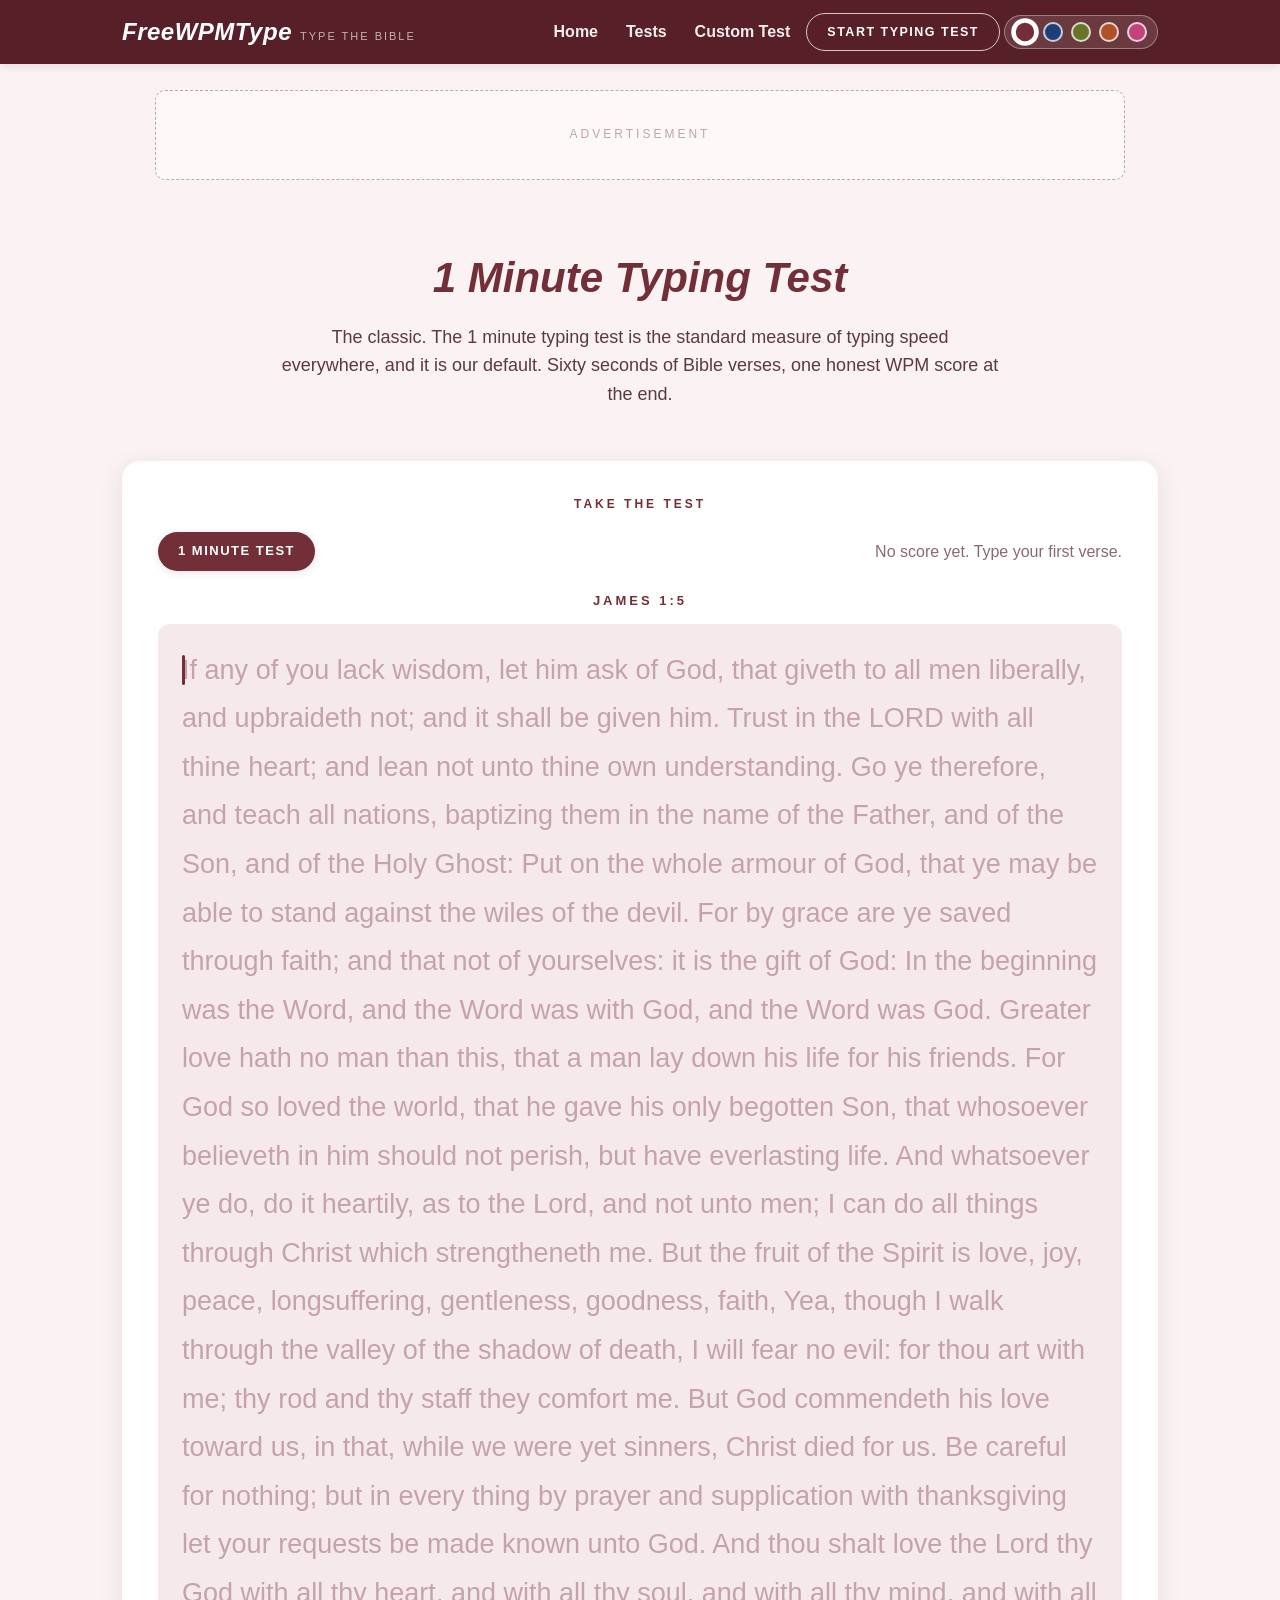
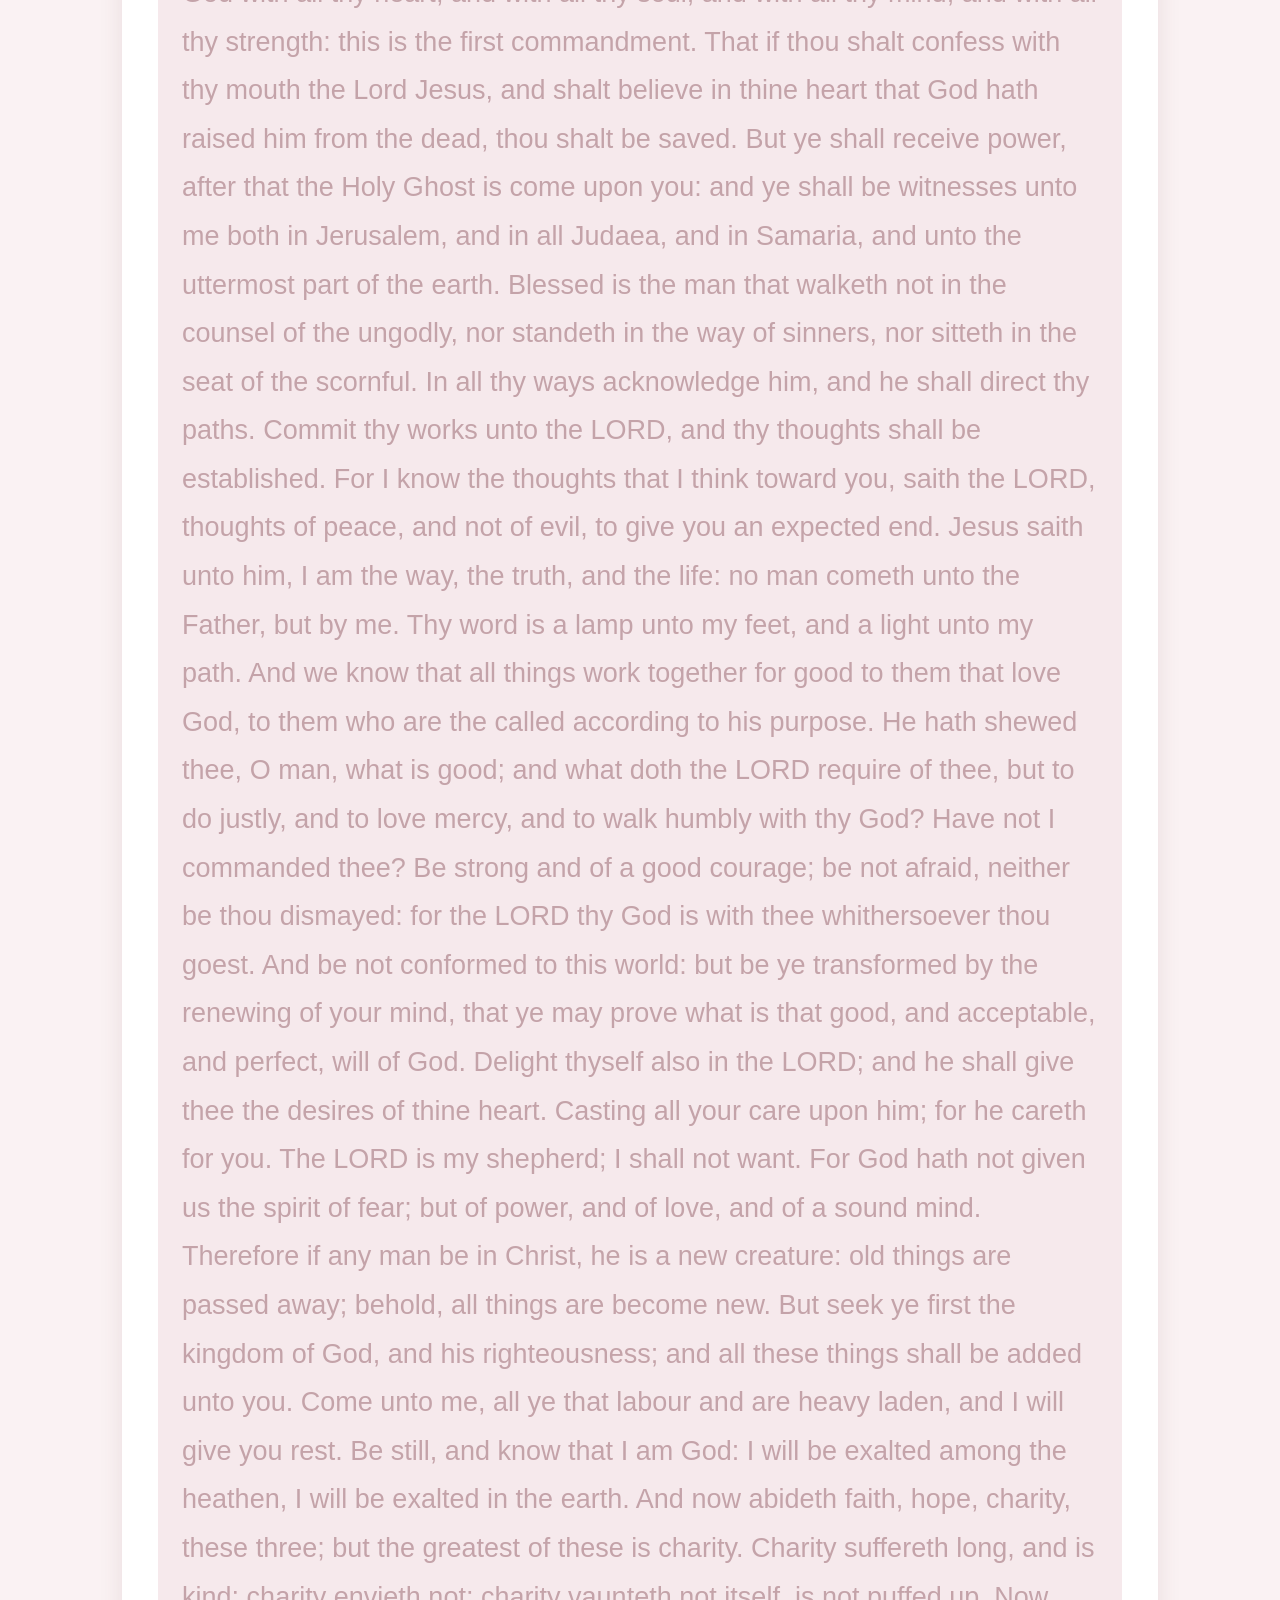
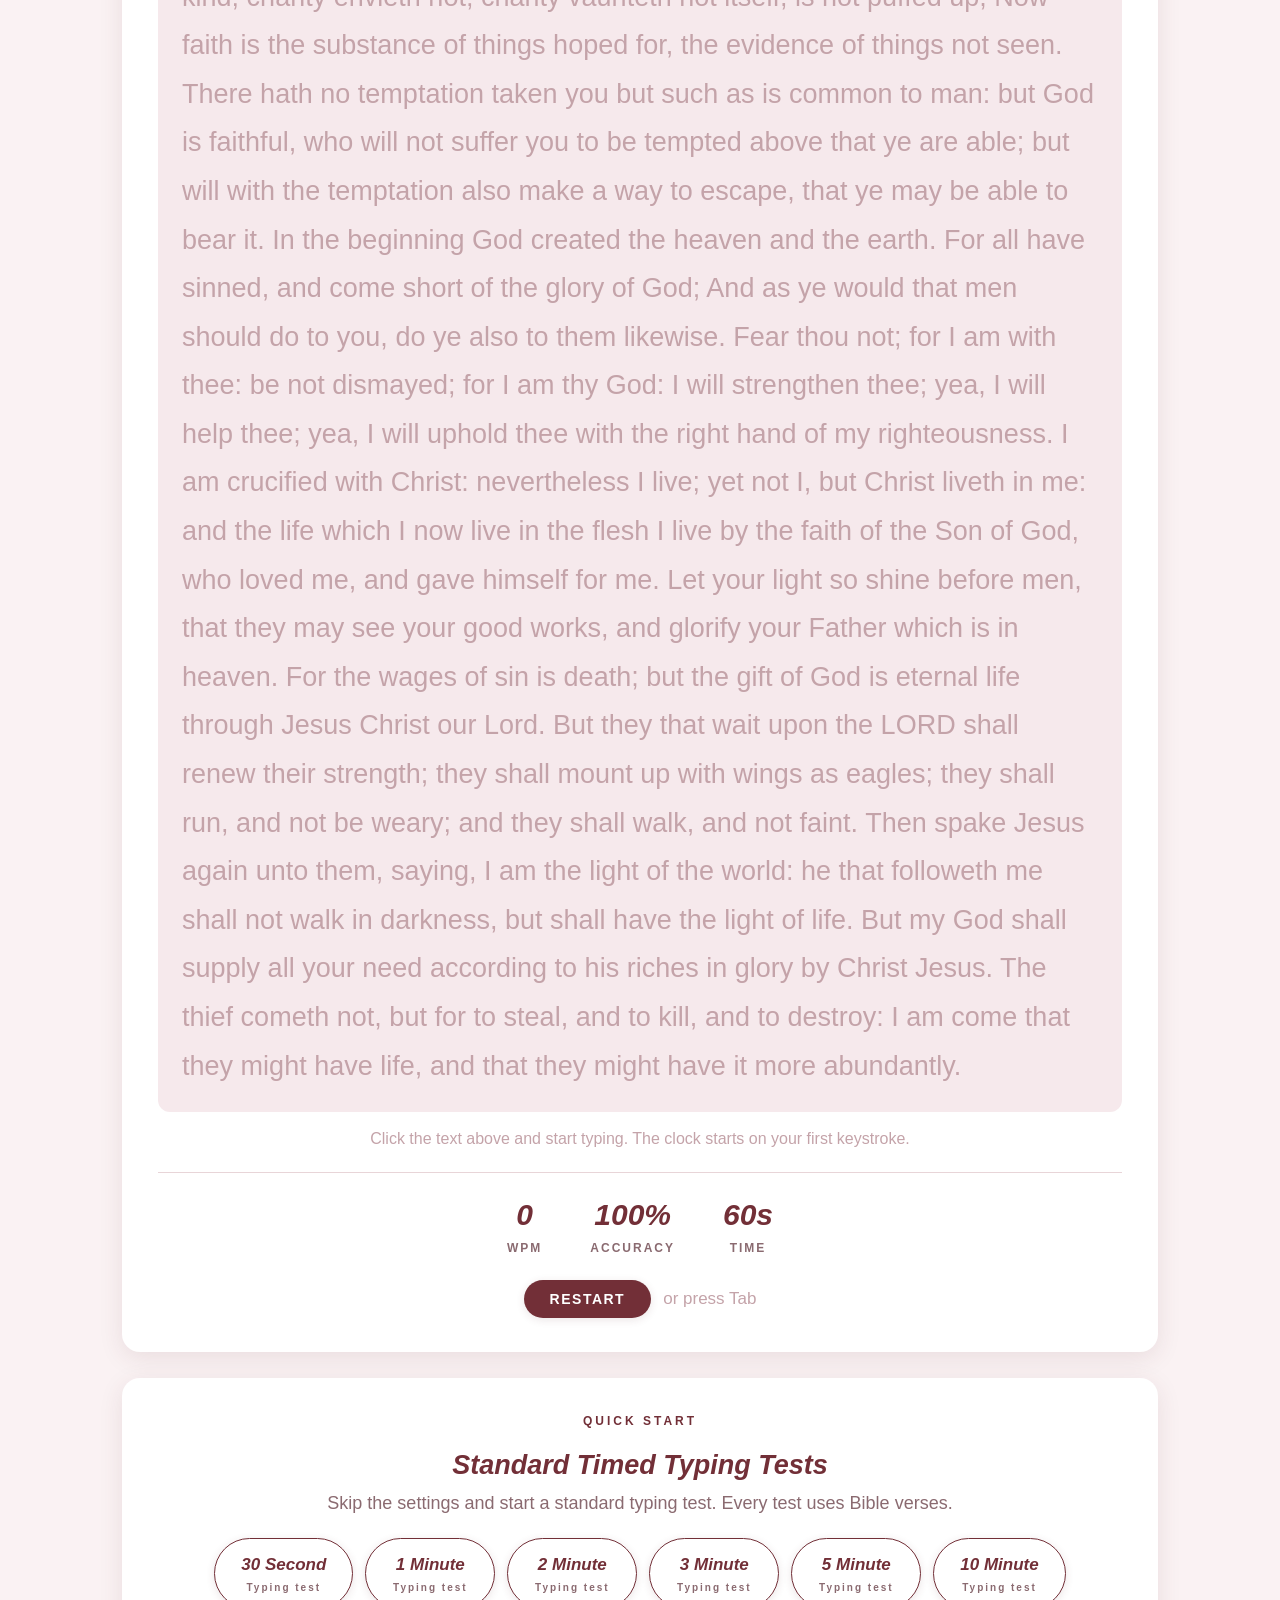
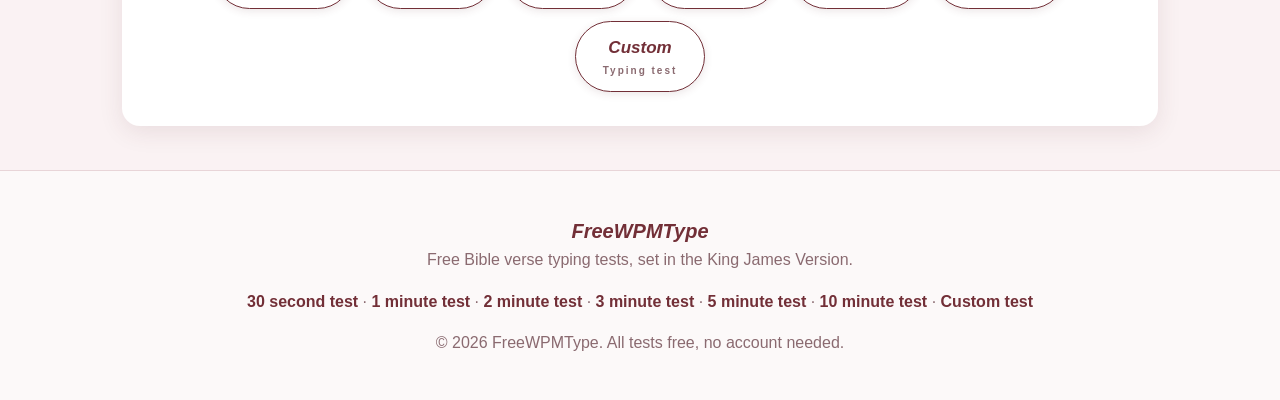
==== commit cae5a0c1: "Five color themes: wine, navy, olive, rust, pink with header swatch picker (replaces dark/light togg" ====
--- a/1-minute-typing-test.html
+++ b/1-minute-typing-test.html
@@ -9,7 +9,7 @@
 <link rel="stylesheet" href="assets/style.css">
 </head>
 <body>
-<header class="site-header"><div class="wrap"><a class="logo" href="index.html">FreeWPMType<small>TYPE THE BIBLE</small></a><nav class="nav"><a class="nav-link" href="index.html">Home</a><a class="nav-link hide-mobile" href="1-minute-typing-test.html">Tests</a><a class="nav-link" href="custom-typing-test.html">Custom Test</a><a class="btn" href="1-minute-typing-test.html">Start typing test</a><button class="btn" id="theme-toggle" type="button">Dark mode</button></nav></div></header>
+<header class="site-header"><div class="wrap"><a class="logo" href="index.html">FreeWPMType<small>TYPE THE BIBLE</small></a><nav class="nav"><a class="nav-link" href="index.html">Home</a><a class="nav-link hide-mobile" href="1-minute-typing-test.html">Tests</a><a class="nav-link" href="custom-typing-test.html">Custom Test</a><a class="btn" href="1-minute-typing-test.html">Start typing test</a><span class="swatches" role="group" aria-label="Color theme"><button class="swatch" data-theme="wine" type="button" title="Wine" aria-label="Wine theme"></button><button class="swatch" data-theme="navy" type="button" title="Navy blue" aria-label="Navy blue theme"></button><button class="swatch" data-theme="olive" type="button" title="Olive green" aria-label="Olive green theme"></button><button class="swatch" data-theme="rust" type="button" title="Rust" aria-label="Rust theme"></button><button class="swatch" data-theme="pink" type="button" title="Pink" aria-label="Pink theme"></button></span></nav></div></header>
 <div class="wrap"><!-- Ad slot: top banner. Reserved for a future ad network. No ad code yet. -->
 <div class="ad-slot ad-banner"><span>Advertisement</span></div>
 <main><section class="hero"><h1>1 Minute Typing Test</h1><div class="intro-copy"><p>The classic. The 1 minute typing test is the standard measure of typing speed everywhere, and it is our default. Sixty seconds of Bible verses, one honest WPM score at the end.</p></div></section><section class="panel"><div class="caps-label">Take the test</div><div class="vt-widget" data-duration="60">
--- a/assets/style.css
+++ b/assets/style.css
@@ -1,41 +1,103 @@
-/* FreeWPMType design: clean, light, teal. Our own code, our own brand. */
-:root {
-  --bg: #e9f3f9;
+/* FreeWPMType design: clean, light, five color themes. Our own code, our own brand. */
+:root,
+[data-theme="wine"] {
+  --bg: #faf2f3;
   --surface: #ffffff;
-  --surface-2: #f2f8fc;
-  --brand: #0e5a6e;
-  --brand-dark: #0a4554;
-  --brand-light: #17809a;
-  --ink: #17414e;
-  --body: #33565f;
-  --muted: #5f7e89;
-  --faint: #93aeb8;
-  --line: #d9e7ef;
+  --surface-2: #f6e9ec;
+  --brand: #722f37;
+  --brand-dark: #571f27;
+  --brand-light: #93434c;
+  --ink: #4a1f26;
+  --body: #5c3a40;
+  --muted: #8a6a70;
+  --faint: #c4a3a9;
+  --line: #e8d5d8;
   --amber: #e8a13a;
   --correct: #2e7d4f;
   --wrong: #cf3b2a;
   --wrong-bg: #fdecea;
-  --shadow: 0 6px 24px rgba(14, 90, 110, 0.10);
-  --shadow-sm: 0 2px 8px rgba(14, 90, 110, 0.12);
-}
-
-[data-theme="dark"] {
-  --bg: #0b2129;
-  --surface: #102e38;
-  --surface-2: #0d2831;
-  --brand: #4fb3cf;
-  --brand-dark: #2b8aa5;
-  --brand-light: #7cc9de;
-  --ink: #e8f3f7;
-  --body: #b9d2da;
-  --muted: #8fb0ba;
-  --faint: #5f7e89;
-  --line: #1d404c;
-  --correct: #7bc496;
-  --wrong: #e88a7d;
-  --wrong-bg: #3d211d;
-  --shadow: 0 6px 24px rgba(0, 0, 0, 0.35);
-  --shadow-sm: 0 2px 8px rgba(0, 0, 0, 0.35);
+  --shadow: 0 6px 24px rgba(90, 40, 48, 0.10);
+  --shadow-sm: 0 2px 8px rgba(90, 40, 48, 0.12);
+}
+
+[data-theme="navy"] {
+  --bg: #eef3fa;
+  --surface: #ffffff;
+  --surface-2: #e4ecf7;
+  --brand: #1e3f73;
+  --brand-dark: #14305c;
+  --brand-light: #2f5b9a;
+  --ink: #16294d;
+  --body: #33475f;
+  --muted: #5f7896;
+  --faint: #9db2cc;
+  --line: #d5e0ef;
+  --amber: #e8a13a;
+  --correct: #2e7d4f;
+  --wrong: #cf3b2a;
+  --wrong-bg: #fdecea;
+  --shadow: 0 6px 24px rgba(20, 48, 92, 0.10);
+  --shadow-sm: 0 2px 8px rgba(20, 48, 92, 0.12);
+}
+
+[data-theme="olive"] {
+  --bg: #f3f5ea;
+  --surface: #ffffff;
+  --surface-2: #e9edda;
+  --brand: #67742a;
+  --brand-dark: #4e5a1e;
+  --brand-light: #7f8f3a;
+  --ink: #3c4419;
+  --body: #4c5433;
+  --muted: #75805c;
+  --faint: #aeb89a;
+  --line: #dde2c8;
+  --amber: #e8a13a;
+  --correct: #2e7d4f;
+  --wrong: #cf3b2a;
+  --wrong-bg: #fdecea;
+  --shadow: 0 6px 24px rgba(78, 90, 30, 0.10);
+  --shadow-sm: 0 2px 8px rgba(78, 90, 30, 0.12);
+}
+
+[data-theme="rust"] {
+  --bg: #faf1ea;
+  --surface: #ffffff;
+  --surface-2: #f5e4d6;
+  --brand: #b0512c;
+  --brand-dark: #8c3e20;
+  --brand-light: #c96f45;
+  --ink: #5f2f18;
+  --body: #6b4630;
+  --muted: #97705a;
+  --faint: #c9a68d;
+  --line: #eed6c2;
+  --amber: #e8a13a;
+  --correct: #2e7d4f;
+  --wrong: #cf3b2a;
+  --wrong-bg: #fdecea;
+  --shadow: 0 6px 24px rgba(140, 62, 32, 0.10);
+  --shadow-sm: 0 2px 8px rgba(140, 62, 32, 0.12);
+}
+
+[data-theme="pink"] {
+  --bg: #fdf0f5;
+  --surface: #ffffff;
+  --surface-2: #fae4ee;
+  --brand: #c2437a;
+  --brand-dark: #9c2f5c;
+  --brand-light: #dd6b97;
+  --ink: #5c1f3a;
+  --body: #6e3a50;
+  --muted: #a06e85;
+  --faint: #d3a9bc;
+  --line: #f0d3e0;
+  --amber: #e8a13a;
+  --correct: #2e7d4f;
+  --wrong: #cf3b2a;
+  --wrong-bg: #fdecea;
+  --shadow: 0 6px 24px rgba(156, 47, 92, 0.10);
+  --shadow-sm: 0 2px 8px rgba(156, 47, 92, 0.12);
 }
 
 * { box-sizing: border-box; }
@@ -62,7 +124,6 @@
 /* Header: solid teal bar */
 .site-header {
   background: var(--brand-dark);
-  background: #0a4554;
   padding: 0;
   box-shadow: var(--shadow-sm);
   position: sticky;
@@ -124,11 +185,9 @@
   background: var(--brand);
   color: #fff;
 }
-[data-theme="dark"] .btn { background: var(--surface-2); }
-[data-theme="dark"] .btn-solid, [data-theme="dark"] .btn.active { color: #06232c; }
 .btn:disabled { opacity: 0.5; cursor: default; transform: none; }
 
-/* Header buttons: white outline pills on the teal bar */
+/* Header buttons: white outline pills on the brand bar */
 .site-header .btn {
   background: transparent;
   color: #fff;
@@ -138,6 +197,28 @@
   font-size: 12.5px;
 }
 .site-header .btn:hover { background: rgba(255, 255, 255, 0.14); transform: none; }
+
+/* Theme swatches: five color themes */
+.swatches {
+  display: inline-flex; align-items: center; gap: 8px;
+  background: rgba(255, 255, 255, 0.12);
+  border: 1.5px solid rgba(255, 255, 255, 0.35);
+  border-radius: 999px;
+  padding: 6px 10px;
+}
+.swatch {
+  width: 20px; height: 20px; border-radius: 50%;
+  border: 2px solid rgba(255, 255, 255, 0.75);
+  cursor: pointer; padding: 0;
+  transition: transform 0.15s;
+}
+.swatch:hover { transform: scale(1.2); }
+.swatch.active { border-color: #fff; box-shadow: 0 0 0 2px #fff; transform: scale(1.15); }
+.swatch[data-theme="wine"] { background: #722f37; }
+.swatch[data-theme="navy"] { background: #1e3f73; }
+.swatch[data-theme="olive"] { background: #67742a; }
+.swatch[data-theme="rust"] { background: #b0512c; }
+.swatch[data-theme="pink"] { background: #c2437a; }
 
 /* Ad slots */
 .ad-slot {
@@ -152,7 +233,6 @@
   margin: 26px auto;
   background: rgba(255, 255, 255, 0.5);
 }
-[data-theme="dark"] .ad-slot { background: rgba(255, 255, 255, 0.03); }
 .ad-banner { max-width: 970px; min-height: 90px; display: flex; align-items: center; justify-content: center; }
 .ad-rect { min-height: 250px; max-width: 300px; display: flex; align-items: center; justify-content: center; }
 .ad-results { max-width: 728px; min-height: 90px; display: flex; align-items: center; justify-content: center; }
@@ -236,7 +316,6 @@
 .vt-live .lv .l { font-size: 12px; letter-spacing: 2px; color: var(--muted); text-transform: uppercase; font-weight: 700; }
 .vt-actions { text-align: center; margin-top: 22px; display: flex; gap: 12px; justify-content: center; flex-wrap: wrap; align-items: center; }
 .vt-actions .btn { background: var(--brand); color: #fff; }
-[data-theme="dark"] .vt-actions .btn { color: #06232c; }
 .vt-input { position: absolute; opacity: 0; pointer-events: none; top: 0; left: 0; width: 10px; height: 10px; }
 
 /* Results */
@@ -351,7 +430,6 @@
   text-align: center; color: var(--muted); font-size: 16px;
   background: rgba(255, 255, 255, 0.55);
 }
-[data-theme="dark"] footer { background: rgba(255, 255, 255, 0.02); }
 footer a { color: var(--brand); text-decoration: none; font-weight: 600; }
 footer a:hover { text-decoration: underline; }
 footer .f-brand { font-style: italic; font-weight: 800; font-size: 20px; color: var(--brand); }
